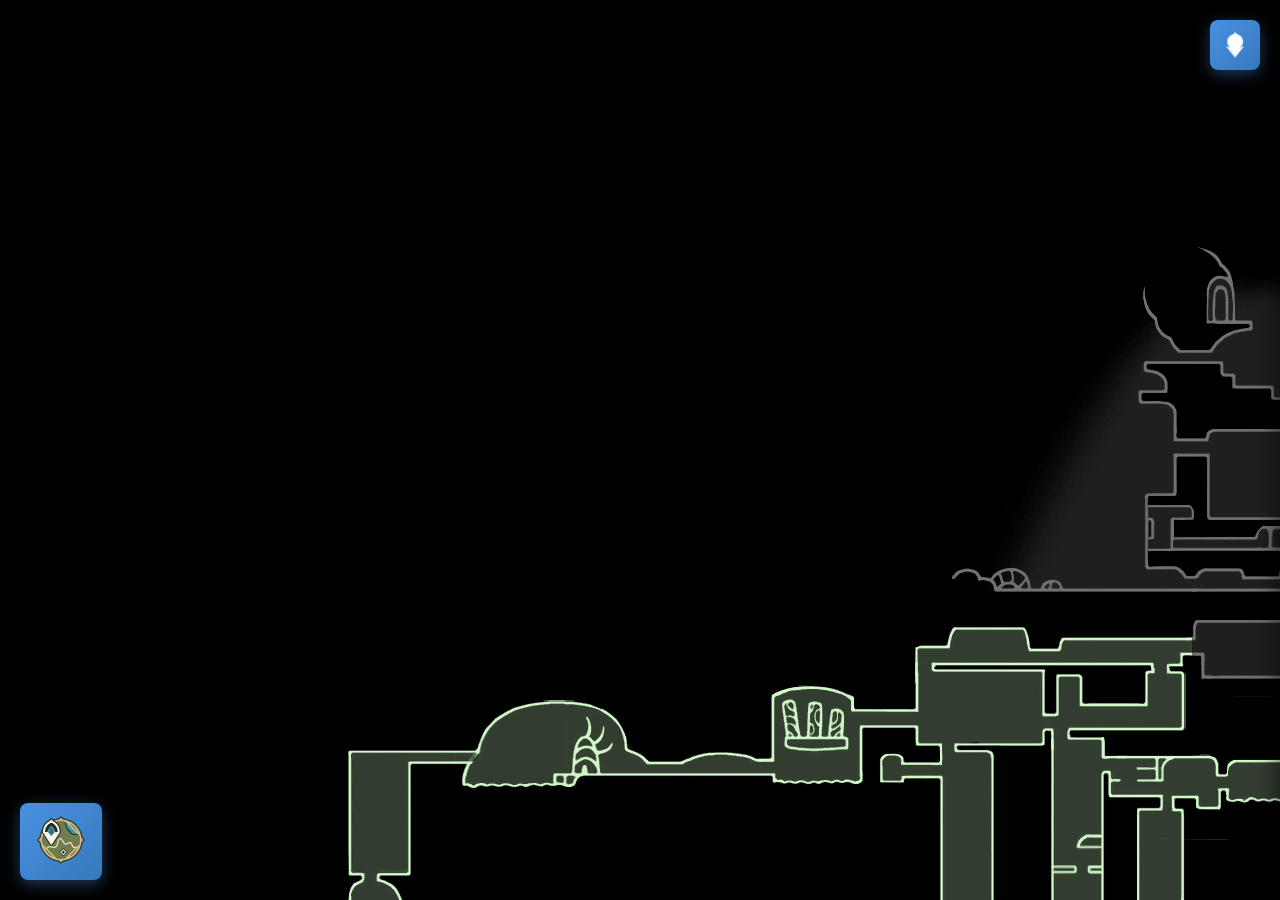
==== index.html @ 81a8343d "Add files via upload" ====
<!DOCTYPE html>
<html lang="pt-BR">
<head>
<meta charset="UTF-8">
<meta name="viewport" content="width=device-width, initial-scale=1.0">
<title>GameMaps Scan</title>
<link rel="stylesheet" href="css/style.css">
</head>

<body>

<!-- Menu Toggle Button -->
<button class="menu-toggle" onclick="toggleMenu()">
    <img src="img/icone-marcador.png" alt="Menu">
</button>

<!-- Side Panel Menu -->
<div class="side-panel hidden" id="sidePanel">
    <div class="panel-header">Mapa Interativo</div>
    
    <!-- Mapa 1: Hollow Knight -->
    <div id="map1-panel">
        <div class="category-section">
            <div class="category-title">Pontos de Interesse</div>
            <div class="items-grid">
                <div class="map-item" onclick="toggleLayer('bench_Layer', this)">
                    <div class="map-item-icon" style="background-image: url('img-pins/Bench.png');"></div>
                    <div class="map-item-name">Banco</div>
                </div>
                <div class="map-item" onclick="toggleLayer('transport_Layer', this)">
                    <div class="map-item-icon" style="background-image: url('img-pins/Map_Pin_Stag.webp');"></div>
                    <div class="map-item-name">Transporte</div>
                </div>
                <div class="map-item" onclick="toggleLayer('Springs_Layer', this)">
                    <div class="map-item-icon" style="background-image: url('img-pins/Map_Pin_Springs.webp');"></div>
                    <div class="map-item-name">Springs</div>
                </div>
                <div class="map-item" onclick="toggleLayer('shop_Layer', this)">
                    <div class="map-item-icon" style="background-image: url('img-pins/Token_Marker.webp');"></div>
                    <div class="map-item-name">Loja</div>
                </div>
            </div>
        </div>

        <div class="category-section">
            <div class="category-title">Recursos</div>
            <div class="items-grid">
                <div class="map-item" onclick="toggleLayer('soul_Layer', this)">
                    <div class="map-item-icon" style="background-image: url('img-pins/Vessel_Fragment.webp');"></div>
                    <div class="map-item-name">Alma</div>
                </div>
                <div class="map-item" onclick="toggleLayer('mask_Layer', this)">
                    <div class="map-item-icon" style="background-image: url('img-pins/Health_Piece.webp');"></div>
                    <div class="map-item-name">Máscara</div>
                </div>
                <div class="map-item" onclick="toggleLayer('palore_Layer', this)">
                    <div class="map-item-icon" style="background-image: url('img-pins/Pale_Ore.webp');"></div>
                    <div class="map-item-name">Minério Pálido</div>
                </div>
                <div class="map-item" onclick="toggleLayer('vital_Layer', this)">
                    <div class="map-item-icon" style="background-image: url('img-pins/Map_Pin_Cocoon.webp');"></div>
                    <div class="map-item-name">Sangue Vital</div>
                </div>
            </div>
        </div>

        <div class="category-section">
            <div class="category-title">Combate & Habilidades</div>
            <div class="items-grid">
                <div class="map-item" onclick="toggleLayer('Boss_Layer', this)">
                    <div class="map-item-icon" style="background-image: url('img-pins/Grimm_Troupe.webp');"></div>
                    <div class="map-item-name">Chefes</div>
                </div>
                <div class="map-item" onclick="toggleLayer('charm_Layer', this)">
                    <div class="map-item-icon" style="background-image: url('Amuletos/Alma do Rei.webp');"></div>
                    <div class="map-item-name">Amuletos</div>
                </div>
                <div class="map-item" onclick="toggleLayer('ability_Layer', this)">
                    <div class="map-item-icon" style="background-image: url('img/Habilidades/Monarch_Wings_Icon.webp');"></div>
                    <div class="map-item-name">Habilidades</div>
                </div>
                <div class="map-item" onclick="toggleLayer('nail_art_Layer', this)">
                    <div class="map-item-icon" style="background-image: url('img-pins/Cyclone_Slash.webp');"></div>
                    <div class="map-item-name">Artes do Ferrão</div>
                </div>
            </div>
        </div>

        <div class="category-section">
            <div class="category-title">Itens</div>
            <div class="items-grid">
                <div class="map-item" onclick="toggleLayer('key_Layer', this)">
                    <div class="map-item-icon" style="background-image: url('img-pins/Elegant_Key.webp');"></div>
                    <div class="map-item-name">Chaves</div>
                </div>
                <div class="map-item" onclick="toggleLayer('relic_Layer', this)">
                    <div class="map-item-icon" style="background-image: url('img-pins/Arcane_Egg.webp');"></div>
                    <div class="map-item-name">Relíquias</div>
                </div>
                <div class="map-item" onclick="toggleLayer('grub_Layer', this)">
                    <div class="map-item-icon" style="background-image: url('img-pins/Map_Pin_Grub.webp');"></div>
                    <div class="map-item-name">Grubs</div>
                </div>
            </div>
        </div>
    </div>

    <!-- Mapa 2: Silksong -->
    <div id="map2-panel" style="display: none;">
        <div class="category-section">
            <div class="category-title">Ferramentas</div>
            <div class="items-grid">
                <div class="map-item" onclick="toggleLayer('ss_red_tool_Layer', this)">
                    <div class="map-item-icon" style="background-image: url('img-pins/Pins-Silksong/red-tools.png');"></div>
                    <div class="map-item-name">Red Tools</div>
                </div>
                <div class="map-item" onclick="toggleLayer('ss_blue_tool_Layer', this)">
                    <div class="map-item-icon" style="background-image: url('img-pins/Pins-Silksong/blue-tools.png');"></div>
                    <div class="map-item-name">Blue Tools</div>
                </div>
                <div class="map-item" onclick="toggleLayer('ss_yellow_tool_Layer', this)">
                    <div class="map-item-icon" style="background-image: url('img-pins/Pins-Silksong/yellow-tools.png');"></div>
                    <div class="map-item-name">Yellow Tools</div>
                </div>
            </div>
        </div>

        <div class="category-section">
            <div class="category-title">Habilidades & Brasões</div>
            <div class="items-grid">
                <div class="map-item" onclick="toggleLayer('ss_ability_Layer', this)">
                    <div class="map-item-icon" style="background-image: url('img-pins/Pins-Silksong/skills.png');"></div>
                    <div class="map-item-name">Abilities</div>
                </div>
                <div class="map-item" onclick="toggleLayer('ss_crest_Layer', this)">
                    <div class="map-item-icon" style="background-image: url('img-pins/Pins-Silksong/crests.png');"></div>
                    <div class="map-item-name">Crest</div>
                </div>
            </div>
        </div>

        <div class="category-section">
            <div class="category-title">Navegação & Memórias</div>
            <div class="items-grid">
                <div class="map-item" onclick="toggleLayer('ss_bell_way_Layer', this)">
                    <div class="map-item-icon" style="background-image: url('img-pins/Pins-Silksong/via-bell.png');"></div>
                    <div class="map-item-name">Bell Ways</div>
                </div>
                <div class="map-item" onclick="toggleLayer('ss_memory_locket_Layer', this)">
                    <div class="map-item-icon" style="background-image: url('img/Silksong/Vida Seda/Memory_Locket.png');"></div>
                    <div class="map-item-name">Memory Locket</div>
                </div>
            </div>
        </div>

        <div class="category-section">
            <div class="category-title">Recursos & Vida</div>
            <div class="items-grid">
                <div class="map-item" onclick="toggleLayer('ss_spool_fragment_Layer', this)">
                    <div class="map-item-icon" style="background-image: url('img/Silksong/Vida Seda/Spool_Fragment.png');"></div>
                    <div class="map-item-name">Spool Fragment</div>
                </div>
                <div class="map-item" onclick="toggleLayer('ss_lost_flea_Layer', this)">
                    <div class="map-item-icon" style="background-image: url('img/Silksong/Vida Seda/Map_Pin_Flea.png');"></div>
                    <div class="map-item-name">Lost Flea</div>
                </div>
            </div>
        </div>

        <div class="category-section">
            <div class="category-title">Itens Especiais</div>
            <div class="items-grid">
                </div>
                <div class="map-item" onclick="toggleLayer('ss_craftmetal_Layer', this)">
                    <div class="map-item-icon" style="background-image: url('img-pins/ss-craft-icon.png');"></div>
                    <div class="map-item-name">Craftmetal</div>
                </div>
            </div>
        </div>

        <div class="category-section">
            <div class="category-title">Pontos de Interesse</div>
            <div class="items-grid">
                <div class="map-item" onclick="toggleLayer('ss_shop_Layer', this)">
                    <div class="map-item-icon" style="background-image: url('img-pins/ss-shop-icon.png');"></div>
                    <div class="map-item-name">Lojas</div>
                </div>
                <div class="map-item" onclick="toggleLayer('ss_boss_Layer', this)">
                    <div class="map-item-icon" style="background-image: url('img-pins/Grimm_Troupe.webp');"></div>
                    <div class="map-item-name">Boss</div>
                </div>
                <div class="map-item" onclick="toggleLayer('ss_bench_Layer', this)">
                    <div class="map-item-icon" style="background-image: url('img-pins/Bench.png');"></div>
                    <div class="map-item-name">Bancos</div>
                </div>
            </div>
        </div>
    </div>
</div>

<!-- Viewport -->
<div id="viewport">
    <div id="mapContainer">

        <!-- Mapa base -->
        <img class="layer" id="baseMap" src="img/mapa.png">

        <!-- Camadas do Mapa 1 (Hollow Knight) -->
        <div class="markers-layer map1-layer" id="bench_Layer" style="display: none;"></div>
        <div class="markers-layer map1-layer" id="transport_Layer" style="display: none;"></div>
        <div class="markers-layer map1-layer" id="Springs_Layer" style="display: none;"></div>
        <div class="markers-layer map1-layer" id="shop_Layer" style="display: none;"></div>
        <div class="markers-layer map1-layer" id="soul_Layer" style="display: none;"></div>
        <div class="markers-layer map1-layer" id="mask_Layer" style="display: none;"></div>
        <div class="markers-layer map1-layer" id="Boss_Layer" style="display: none;"></div>
        <div class="markers-layer map1-layer" id="Warriors_Grave_Layer" style="display: none;"></div>
        <div class="markers-layer map1-layer" id="palore_Layer" style="display: none;"></div>
        <div class="markers-layer map1-layer" id="vital_Layer" style="display: none;"></div>
        <div class="markers-layer map1-layer" id="charm_Layer" style="display: none;"></div>
        <div class="markers-layer map1-layer" id="ability_Layer" style="display: none;"></div>
        <div class="markers-layer map1-layer" id="nail_art_Layer" style="display: none;"></div>
        <div class="markers-layer map1-layer" id="key_Layer" style="display: none;"></div>
        <div class="markers-layer map1-layer" id="relic_Layer" style="display: none;"></div>
        <div class="markers-layer map1-layer" id="grub_Layer" style="display: none;"></div>

        <!-- Camadas do Mapa 2 (Silksong) -->
        <div class="markers-layer map2-layer" id="ss_red_tool_Layer" style="display: none;"></div>
        <div class="markers-layer map2-layer" id="ss_blue_tool_Layer" style="display: none;"></div>
        <div class="markers-layer map2-layer" id="ss_yellow_tool_Layer" style="display: none;"></div>
        <div class="markers-layer map2-layer" id="ss_ability_Layer" style="display: none;"></div>
        <div class="markers-layer map2-layer" id="ss_crest_Layer" style="display: none;"></div>
        <div class="markers-layer map2-layer" id="ss_bell_way_Layer" style="display: none;"></div>
        <div class="markers-layer map2-layer" id="ss_memory_locket_Layer" style="display: none;"></div>
        <div class="markers-layer map2-layer" id="ss_lost_flea_Layer" style="display: none;"></div>
        <div class="markers-layer map2-layer" id="ss_shard_bundle_Layer" style="display: none;"></div>
        <div class="markers-layer map2-layer" id="ss_wish_Layer" style="display: none;"></div>
        <div class="markers-layer map2-layer" id="ss_craftmetal_Layer" style="display: none;"></div>
        <div class="markers-layer map2-layer" id="ss_shop_Layer" style="display: none;"></div>
        <div class="markers-layer map2-layer" id="ss_boss_Layer" style="display: none;"></div>
        <div class="markers-layer map2-layer" id="ss_bench_Layer" style="display: none;"></div>
    </div>
</div>

<!-- Botão inferior esquerdo -->
<div class="ui-bottom-left">
    <button class="btn" id="btnChangeMap">
        <img src="img/map-icon.png">
    </button>
</div>

<script src="java/map.js"></script>
</body>
</html>
---- css/style.css ----
body {
    margin: 0;
    overflow: hidden;
    background: #000;
    font-family: Arial, sans-serif;}

/* Side Panel Menu */
.side-panel {
    position: fixed;
    top: 0;
    right: 0;
    width: 320px;
    height: 100vh;
    background: linear-gradient(180deg, #2a3847 0%, #1a2530 100%);
    box-shadow: -4px 0 20px rgba(0, 0, 0, 0.5);
    z-index: 1000;
    overflow-y: auto;
    transition: transform 0.3s ease;
    padding: 20px 15px;}

.side-panel.hidden {
    transform: translateX(100%);}

.side-panel::-webkit-scrollbar {
    width: 8px;}

.side-panel::-webkit-scrollbar-track {
    background: rgba(0, 0, 0, 0.2);}

.side-panel::-webkit-scrollbar-thumb {
    background: rgba(255, 255, 255, 0.3);
    border-radius: 4px;}

.panel-header {
    color: #fff;
    font-size: 18px;
    font-weight: bold;
    margin-bottom: 20px;
    padding-bottom: 15px;
    border-bottom: 2px solid rgba(255, 255, 255, 0.1);}

.category-section {
    margin-bottom: 25px;}

.category-title {
    color: #a0aec0;
    font-size: 13px;
    text-transform: uppercase;
    letter-spacing: 1px;
    margin-bottom: 12px;
    display: flex;
    align-items: center;
    gap: 8px;}

.category-title::before {
    content: '';
    width: 4px;
    height: 14px;
    background: #4a90e2;
    border-radius: 2px;}

.items-grid {
    display: grid;
    grid-template-columns: repeat(4, 1fr);
    gap: 10px;}

.map-item {
    background: rgba(255, 255, 255, 0.08);
    border: 2px solid rgba(255, 255, 255, 0.15);
    border-radius: 8px;
    padding: 8px;
    cursor: pointer;
    transition: all 0.2s ease;
    text-align: center;
    position: relative;}

.map-item:hover {
    background: rgba(255, 255, 255, 0.15);
    border-color: #4a90e2;
    transform: translateY(-2px);}

.map-item.active {
    background: rgba(74, 144, 226, 0.3);
    border-color: #4a90e2;
    box-shadow: 0 0 10px rgba(74, 144, 226, 0.5);}

.map-item-icon {
    width: 40px;
    height: 40px;
    margin: 0 auto 5px;
    background-size: contain;
    background-position: center;
    background-repeat: no-repeat;}

.map-item-name {
    font-size: 11px;
    color: #e0e6ed;
    line-height: 1.2;
    overflow: hidden;
    text-overflow: ellipsis;
    display: -webkit-box;
    -webkit-line-clamp: 2;
    -webkit-box-orient: vertical;}

/* Toggle Button */
.menu-toggle {
    position: fixed;
    top: 20px;
    right: 20px;
    width: 50px;
    height: 50px;
    background: linear-gradient(135deg, #4a90e2 0%, #357abd 100%);
    border: none;
    border-radius: 8px;
    cursor: pointer;
    z-index: 1001;
    box-shadow: 0 4px 15px rgba(74, 144, 226, 0.4);
    display: flex;
    align-items: center;
    justify-content: center;
    transition: all 0.3s ease;}

.menu-toggle:hover {
    transform: scale(1.05);
    box-shadow: 0 6px 20px rgba(74, 144, 226, 0.6);}

.menu-toggle img {
    width: 28px;
    height: 28px;
    filter: brightness(0) invert(1);}

/* Map Change Button */
.ui-bottom-left {
    position: fixed;
    bottom: 20px;
    left: 20px;
    z-index: 1000;}

.btn {
    background: linear-gradient(135deg, #4a90e2 0%, #357abd 100%);
    color: #fff;
    border: none;
    padding: 12px 16px;
    border-radius: 8px;
    cursor: pointer;
    box-shadow: 0 4px 15px rgba(74, 144, 226, 0.4);
    transition: all 0.3s ease;}

.btn:hover {
    transform: scale(1.05);
    box-shadow: 0 6px 20px rgba(74, 144, 226, 0.6);}

.btn img {
    width: 50px;
    height: 50px;}
    
/* Viewport */
#viewport {
    width: 100vw;
    height: 100vh;
    overflow: hidden;
    cursor: grab;
    position: relative;}


/* Mapa */
#mapContainer {
    position: absolute;
    top: 0;
    left: 0;
    transform-origin: top left;}

.layer {
    position: absolute;
    top: 0;
    left: 0;
    user-select: none;
    pointer-events: none;}

/* Camadas de marcadores */
.markers-layer {
    position: absolute;
    top: 0;
    left: 0;}

/* Marcadores */
.marker {
    width: 28px;
    height: 28px;
    position: absolute;
    transform: translate(-50%, -50%);
    cursor: pointer;
    pointer-events: auto;}

.marker.bench {
    background: url("img-pins/Bench.png") no-repeat center;
    background-size: contain;}

.marker.transport {
    background: url("img-pins/Map_Pin_Stag.webp") no-repeat center;
    background-size: contain;}

.marker.Springs {
    background: url("img-pins/Map_Pin_Springs.webp") no-repeat center;
    background-size: contain;}

.marker.shop {
    background: url("img-pins/Token_Marker.webp") no-repeat center;
    background-size: contain;}

.marker.Boss {
    background: url("img-pins/Grimm_Troupe.webp") no-repeat center;
    background-size: contain;}

.marker.Warriors_Grave {
    background: url("img-pins/Map_Pin_Warriors_Grave.webp") no-repeat center;
    background-size: contain;}
    
.marker.palore {
    background: url("img-pins/Pale_Ore.webp") no-repeat center;
    background-size: contain;}

.marker.Mask {
    background: url("img-pins/Health_Piece.webp") no-repeat center;
    background-size: contain;}

.marker.soul {
    background: url("img-pins/Vessel_Fragment.webp") no-repeat center;
    background-size: contain;}

.marker.Blodlife {
    background: url("img-pins/Map_Pin_Cocoon.webp") no-repeat center;
    background-size: contain;}

.marker.charm {
    background: url("Amuletos/Alma do Rei.webp") no-repeat center;
    background-size: contain;}

.marker.ability {
    background: url("img/Habilidades/Monarch_Wings_Icon.webp") no-repeat center;
    background-size: contain;}

.marker.nail_art {
    background: url("img-pins/nail-art-icon.png") no-repeat center;
    background-size: contain;}

.marker.key {
    background: url("img-pins/key-icon.png") no-repeat center;
    background-size: contain;}

.marker.relic {
    background: url("img-pins/relic-icon.png") no-repeat center;
    background-size: contain;}

.marker.grub {
    background: url("img-pins/grub-icon.png") no-repeat center;
    background-size: contain;}

/* Marcadores Silksong */
.marker.ss_ability {
    background: url("img-pins/Pins-Silksong/skills.png") no-repeat center;
    background-size: contain;}

.marker.ss_tool {
    background: url("img-pins/Pins-Silksong/red-tools.png") no-repeat center;
    background-size: contain;}

.marker.ss_crest {
    background: url("img-pins/Pins-Silksong/crests.png") no-repeat center;
    background-size: contain;}

.marker.ss_bell {
    background: url("img-pins/Pins-Silksong/via-bell.png") no-repeat center;
    background-size: contain;}

.marker.ss_memory {
    background: url("img-pins/ss-memory-icon.png") no-repeat center;
    background-size: contain;}

.marker.ss_spool {
    background: url("img-pins/ss-spool-icon.png") no-repeat center;
    background-size: contain;}

.marker.ss_flea {
    background: url("img-pins/ss-flea-icon.png") no-repeat center;
    background-size: contain;}

.marker.ss_shard {
    background: url("img-pins/ss-shard-icon.png") no-repeat center;
    background-size: contain;}

.marker.ss_wish {
    background: url("img-pins/ss-wish-icon.png") no-repeat center;
    background-size: contain;}

.marker.ss_craft {
    background: url("img-pins/ss-craft-icon.png") no-repeat center;
    background-size: contain;}

.marker.ss_rosary {
    background: url("img-pins/ss-rosary-icon.png") no-repeat center;
    background-size: contain;}

.marker.ss_string {
    background: url("img-pins/ss-string-icon.png") no-repeat center;
    background-size: contain;}

.marker.ss_shell {
    background: url("img-pins/ss-shell-icon.png") no-repeat center;
    background-size: contain;}

.marker.ss_shop {
    background: url("img-pins/ss-shop-icon.png") no-repeat center;
    background-size: contain;}

.marker.ss_boss {
    background: url("img-pins/ss-boss-icon.png") no-repeat center;
    background-size: contain;}

.marker.ss_key {
    background: url("img-pins/ss-key-icon.png") no-repeat center;
    background-size: contain;}
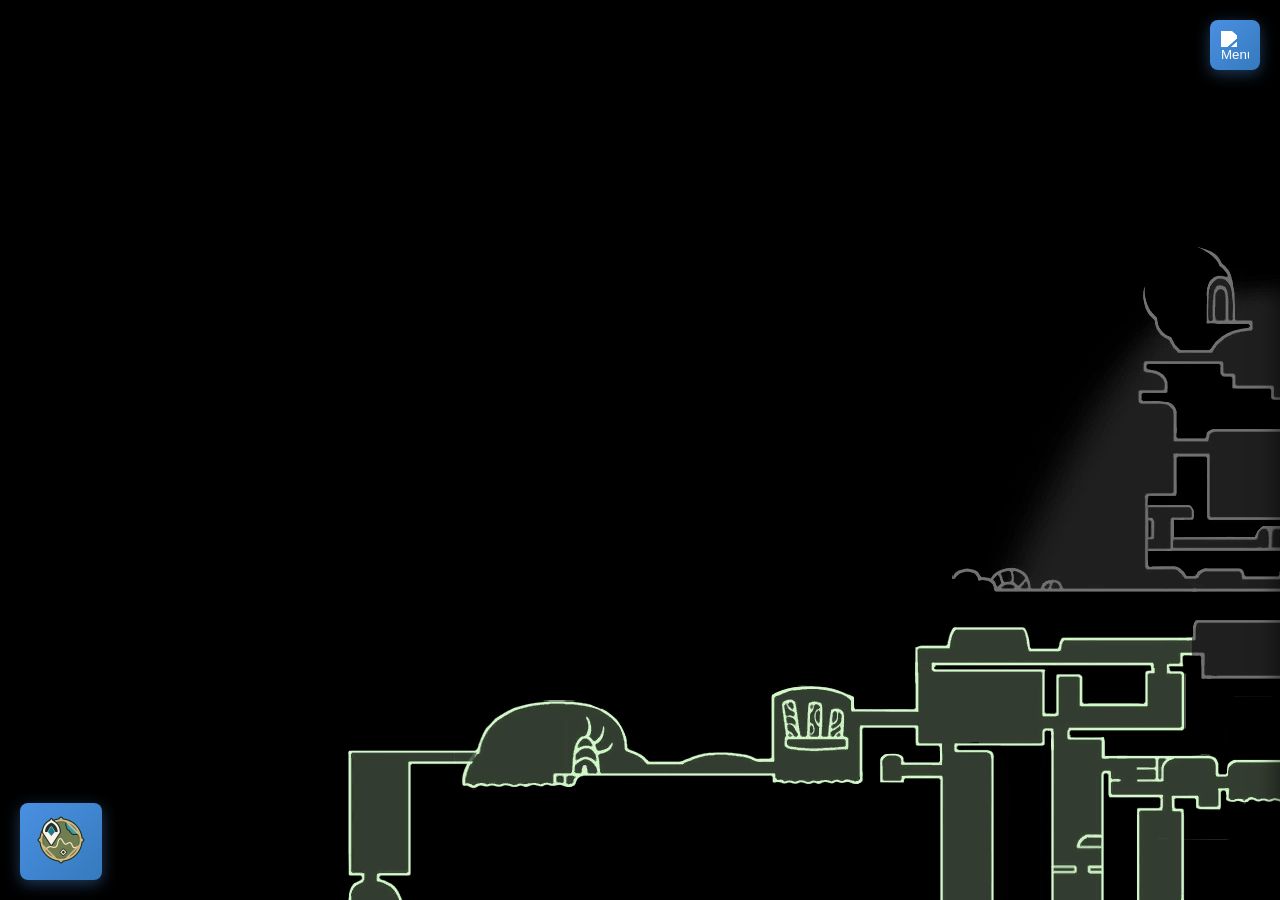
==== commit 24ca9e34: "Update index.html" ====
--- a/index.html
+++ b/index.html
@@ -11,7 +11,7 @@
 
 <!-- Menu Toggle Button -->
 <button class="menu-toggle" onclick="toggleMenu()">
-    <img src="img/icone-marcador.png" alt="Menu">
+    <img src="img/menu-icon.png" alt="Menu">
 </button>
 
 <!-- Side Panel Menu -->
@@ -80,7 +80,7 @@
                     <div class="map-item-name">Habilidades</div>
                 </div>
                 <div class="map-item" onclick="toggleLayer('nail_art_Layer', this)">
-                    <div class="map-item-icon" style="background-image: url('img-pins/Cyclone_Slash.webp');"></div>
+                    <div class="map-item-icon" style="background-image: url('img-pins/nail-art-icon.png');"></div>
                     <div class="map-item-name">Artes do Ferrão</div>
                 </div>
             </div>
@@ -90,15 +90,15 @@
             <div class="category-title">Itens</div>
             <div class="items-grid">
                 <div class="map-item" onclick="toggleLayer('key_Layer', this)">
-                    <div class="map-item-icon" style="background-image: url('img-pins/Elegant_Key.webp');"></div>
+                    <div class="map-item-icon" style="background-image: url('img-pins/key-icon.png');"></div>
                     <div class="map-item-name">Chaves</div>
                 </div>
                 <div class="map-item" onclick="toggleLayer('relic_Layer', this)">
-                    <div class="map-item-icon" style="background-image: url('img-pins/Arcane_Egg.webp');"></div>
+                    <div class="map-item-icon" style="background-image: url('img-pins/relic-icon.png');"></div>
                     <div class="map-item-name">Relíquias</div>
                 </div>
                 <div class="map-item" onclick="toggleLayer('grub_Layer', this)">
-                    <div class="map-item-icon" style="background-image: url('img-pins/Map_Pin_Grub.webp');"></div>
+                    <div class="map-item-icon" style="background-image: url('img-pins/grub-icon.png');"></div>
                     <div class="map-item-name">Grubs</div>
                 </div>
             </div>
@@ -147,7 +147,7 @@
                     <div class="map-item-name">Bell Ways</div>
                 </div>
                 <div class="map-item" onclick="toggleLayer('ss_memory_locket_Layer', this)">
-                    <div class="map-item-icon" style="background-image: url('img/Silksong/Vida Seda/Memory_Locket.png');"></div>
+                    <div class="map-item-icon" style="background-image: url('img-pins/ss-memory-icon.png');"></div>
                     <div class="map-item-name">Memory Locket</div>
                 </div>
             </div>
@@ -157,19 +157,26 @@
             <div class="category-title">Recursos & Vida</div>
             <div class="items-grid">
                 <div class="map-item" onclick="toggleLayer('ss_spool_fragment_Layer', this)">
-                    <div class="map-item-icon" style="background-image: url('img/Silksong/Vida Seda/Spool_Fragment.png');"></div>
+                    <div class="map-item-icon" style="background-image: url('img-pins/ss-spool-icon.png');"></div>
                     <div class="map-item-name">Spool Fragment</div>
                 </div>
                 <div class="map-item" onclick="toggleLayer('ss_lost_flea_Layer', this)">
-                    <div class="map-item-icon" style="background-image: url('img/Silksong/Vida Seda/Map_Pin_Flea.png');"></div>
+                    <div class="map-item-icon" style="background-image: url('img-pins/ss-flea-icon.png');"></div>
                     <div class="map-item-name">Lost Flea</div>
                 </div>
+                <div class="map-item" onclick="toggleLayer('ss_shard_bundle_Layer', this)">
+                    <div class="map-item-icon" style="background-image: url('img-pins/ss-shard-icon.png');"></div>
+                    <div class="map-item-name">Shard Bundle</div>
+                </div>
             </div>
         </div>
 
         <div class="category-section">
             <div class="category-title">Itens Especiais</div>
             <div class="items-grid">
+                <div class="map-item" onclick="toggleLayer('ss_wish_Layer', this)">
+                    <div class="map-item-icon" style="background-image: url('img-pins/ss-wish-icon.png');"></div>
+                    <div class="map-item-name">Wish</div>
                 </div>
                 <div class="map-item" onclick="toggleLayer('ss_craftmetal_Layer', this)">
                     <div class="map-item-icon" style="background-image: url('img-pins/ss-craft-icon.png');"></div>
@@ -179,6 +186,24 @@
         </div>
 
         <div class="category-section">
+            <div class="category-title">Rosário & Conchas</div>
+            <div class="items-grid">
+                <div class="map-item" onclick="toggleLayer('ss_rosary_necklace_Layer', this)">
+                    <div class="map-item-icon" style="background-image: url('img-pins/ss-rosary-icon.png');"></div>
+                    <div class="map-item-name">Rosary Necklace</div>
+                </div>
+                <div class="map-item" onclick="toggleLayer('ss_rosary_string_Layer', this)">
+                    <div class="map-item-icon" style="background-image: url('img-pins/ss-string-icon.png');"></div>
+                    <div class="map-item-name">Rosary String</div>
+                </div>
+                <div class="map-item" onclick="toggleLayer('ss_shell_shards_Layer', this)">
+                    <div class="map-item-icon" style="background-image: url('img-pins/ss-shell-icon.png');"></div>
+                    <div class="map-item-name">Shell Shards</div>
+                </div>
+            </div>
+        </div>
+
+        <div class="category-section">
             <div class="category-title">Pontos de Interesse</div>
             <div class="items-grid">
                 <div class="map-item" onclick="toggleLayer('ss_shop_Layer', this)">
@@ -186,7 +211,7 @@
                     <div class="map-item-name">Lojas</div>
                 </div>
                 <div class="map-item" onclick="toggleLayer('ss_boss_Layer', this)">
-                    <div class="map-item-icon" style="background-image: url('img-pins/Grimm_Troupe.webp');"></div>
+                    <div class="map-item-icon" style="background-image: url('img-pins/ss-boss-icon.png');"></div>
                     <div class="map-item-name">Boss</div>
                 </div>
                 <div class="map-item" onclick="toggleLayer('ss_bench_Layer', this)">
@@ -231,10 +256,14 @@
         <div class="markers-layer map2-layer" id="ss_crest_Layer" style="display: none;"></div>
         <div class="markers-layer map2-layer" id="ss_bell_way_Layer" style="display: none;"></div>
         <div class="markers-layer map2-layer" id="ss_memory_locket_Layer" style="display: none;"></div>
+        <div class="markers-layer map2-layer" id="ss_spool_fragment_Layer" style="display: none;"></div>
         <div class="markers-layer map2-layer" id="ss_lost_flea_Layer" style="display: none;"></div>
         <div class="markers-layer map2-layer" id="ss_shard_bundle_Layer" style="display: none;"></div>
         <div class="markers-layer map2-layer" id="ss_wish_Layer" style="display: none;"></div>
         <div class="markers-layer map2-layer" id="ss_craftmetal_Layer" style="display: none;"></div>
+        <div class="markers-layer map2-layer" id="ss_rosary_necklace_Layer" style="display: none;"></div>
+        <div class="markers-layer map2-layer" id="ss_rosary_string_Layer" style="display: none;"></div>
+        <div class="markers-layer map2-layer" id="ss_shell_shards_Layer" style="display: none;"></div>
         <div class="markers-layer map2-layer" id="ss_shop_Layer" style="display: none;"></div>
         <div class="markers-layer map2-layer" id="ss_boss_Layer" style="display: none;"></div>
         <div class="markers-layer map2-layer" id="ss_bench_Layer" style="display: none;"></div>
@@ -250,4 +279,4 @@
 
 <script src="java/map.js"></script>
 </body>
-</html>+</html>
--- a/css/style.css
+++ b/css/style.css
@@ -192,9 +192,9 @@
     cursor: pointer;
     pointer-events: auto;}
 
-.marker.bench {
-    background: url("img-pins/Bench.png") no-repeat center;
-    background-size: contain;}
+.marker.transport {
+    background: url("../img-pins/Map_Pin_Stag.webp") no-repeat center;
+}
 
 .marker.transport {
     background: url("img-pins/Map_Pin_Stag.webp") no-repeat center;
@@ -319,4 +319,4 @@
 
 .marker.ss_key {
     background: url("img-pins/ss-key-icon.png") no-repeat center;
-    background-size: contain;}+    background-size: contain;}
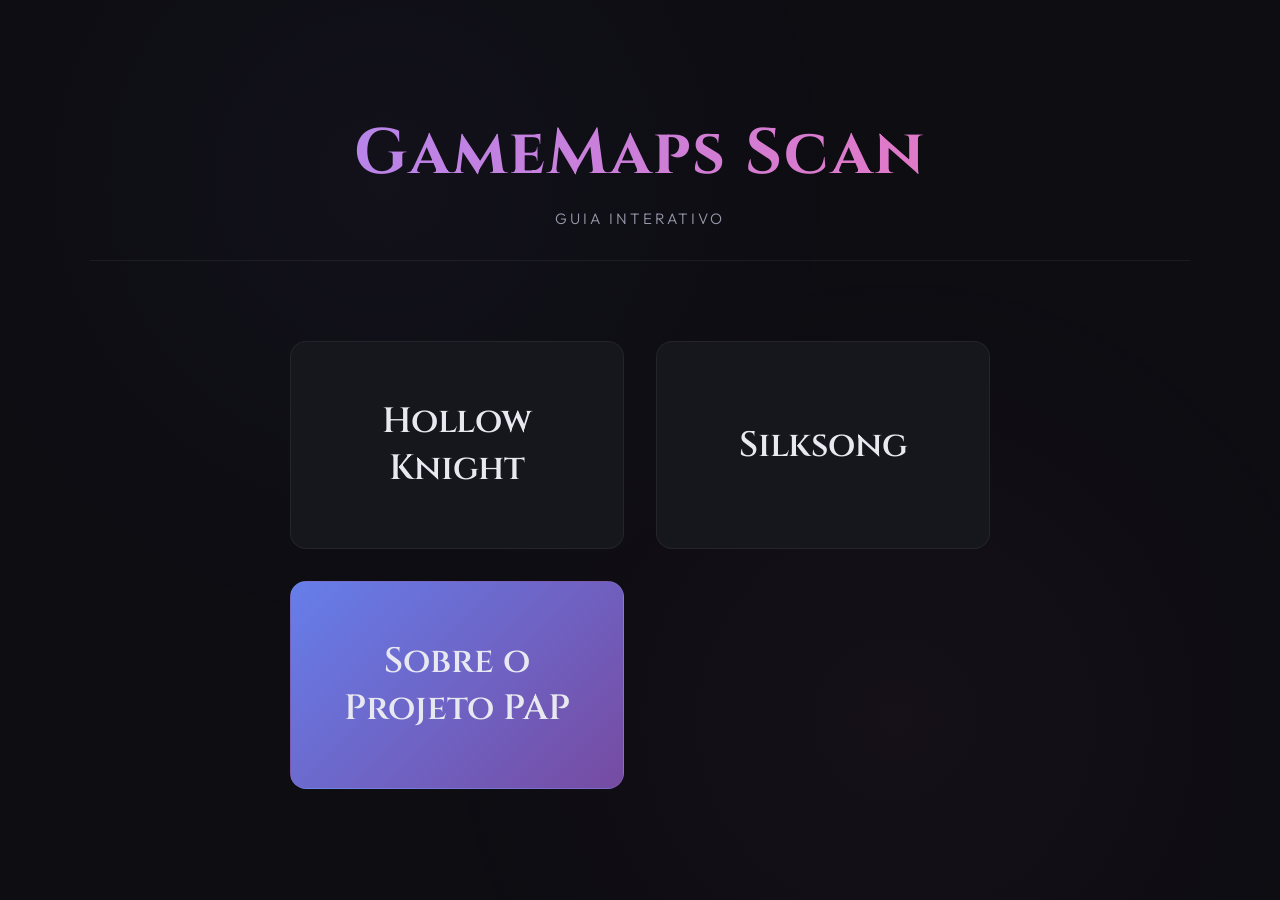
==== commit 2763f61b: "Rename Gamemaps-Scan.html to index.html" ====
--- a/index.html
+++ b/index.html
@@ -1,282 +1,1410 @@
 <!DOCTYPE html>
-<html lang="pt-BR">
+<html lang="pt">
 <head>
-<meta charset="UTF-8">
-<meta name="viewport" content="width=device-width, initial-scale=1.0">
-<title>GameMaps Scan</title>
-<link rel="stylesheet" href="css/style.css">
+    <meta charset="UTF-8">
+    <meta name="viewport" content="width=device-width, initial-scale=1.0">
+    <title>Hollow Knight - Guia Interativo</title>
+    <link href="https://fonts.googleapis.com/css2?family=Cinzel:wght@400;600;700&family=Outfit:wght@300;400;500;600&display=swap" rel="stylesheet">
+    <style>
+        :root {
+            --bg-dark: #0d0d12;
+            --bg-card: #16161d;
+            --bg-hover: #1e1e28;
+            --text-main: #e8e8f0;
+            --text-dim: #9999aa;
+            --accent-hk: #a78bfa;
+            --accent-ss: #f472b6;
+            --border: rgba(255, 255, 255, 0.06);
+            --glow-hk: rgba(167, 139, 250, 0.2);
+            --glow-ss: rgba(244, 114, 182, 0.2);
+        }
+
+        * {
+            margin: 0;
+            padding: 0;
+            box-sizing: border-box;
+        }
+
+        body {
+            font-family: 'Outfit', sans-serif;
+            background: var(--bg-dark);
+            color: var(--text-main);
+            min-height: 100vh;
+            display: flex;
+            align-items: center;
+            justify-content: center;
+            position: relative;
+            overflow-x: hidden;
+        }
+
+        body::before {
+            content: '';
+            position: fixed;
+            inset: 0;
+            background: 
+                radial-gradient(circle at 30% 20%, rgba(167, 139, 250, 0.04), transparent 40%),
+                radial-gradient(circle at 70% 80%, rgba(244, 114, 182, 0.04), transparent 40%);
+            pointer-events: none;
+        }
+
+        .container {
+            width: 90%;
+            max-width: 1100px;
+            padding: 3rem 0;
+        }
+
+        /* Header */
+        header {
+            text-align: center;
+            margin-bottom: 5rem;
+            padding-bottom: 2rem;
+            border-bottom: 1px solid var(--border);
+        }
+
+        .title {
+            font-family: 'Cinzel', serif;
+            font-size: clamp(2.5rem, 5vw, 4rem);
+            font-weight: 700;
+            margin-bottom: 0.75rem;
+            background: linear-gradient(120deg, var(--accent-hk), var(--accent-ss));
+            -webkit-background-clip: text;
+            -webkit-text-fill-color: transparent;
+            background-clip: text;
+            letter-spacing: 0.03em;
+        }
+
+        .subtitle {
+            font-size: 0.95rem;
+            color: var(--text-dim);
+            text-transform: uppercase;
+            letter-spacing: 0.2em;
+            font-weight: 300;
+        }
+
+        /* Main Screen */
+        .main-screen {
+            display: block;
+        }
+
+        .main-screen.hidden {
+            display: none;
+        }
+
+        .game-selection {
+            display: grid;
+            grid-template-columns: repeat(auto-fit, minmax(300px, 1fr));
+            gap: 2rem;
+            max-width: 700px;
+            margin: 0 auto;
+        }
+
+        .game-btn {
+            background: var(--bg-card);
+            border: 1px solid var(--border);
+            border-radius: 16px;
+            padding: 3.5rem 2rem;
+            cursor: pointer;
+            transition: all 0.4s cubic-bezier(0.34, 1.56, 0.64, 1);
+            position: relative;
+            overflow: hidden;
+        }
+
+        .game-btn::before {
+            content: '';
+            position: absolute;
+            top: 0;
+            left: 0;
+            right: 0;
+            height: 2px;
+            background: var(--accent-hk);
+            transform: scaleX(0);
+            transition: transform 0.4s ease;
+        }
+
+        .game-btn.silksong::before {
+            background: var(--accent-ss);
+        }
+
+        .game-btn:hover {
+            transform: translateY(-8px);
+            border-color: var(--accent-hk);
+            box-shadow: 0 20px 60px var(--glow-hk);
+        }
+
+        .game-btn.silksong:hover {
+            border-color: var(--accent-ss);
+            box-shadow: 0 20px 60px var(--glow-ss);
+        }
+
+        .game-btn:hover::before {
+            transform: scaleX(1);
+        }
+
+        .game-btn h2 {
+            font-family: 'Cinzel', serif;
+            font-size: 2.2rem;
+            font-weight: 600;
+            color: var(--text-main);
+        }
+
+        /* Game Section */
+        .game-section {
+            display: none;
+            animation: fadeIn 0.5s ease;
+        }
+
+        .game-section.active {
+            display: block;
+        }
+
+        @keyframes fadeIn {
+            from {
+                opacity: 0;
+                transform: translateY(30px);
+            }
+            to {
+                opacity: 1;
+                transform: translateY(0);
+            }
+        }
+
+        .back-btn {
+            background: transparent;
+            border: 1px solid var(--border);
+            color: var(--text-dim);
+            padding: 0.85rem 1.75rem;
+            border-radius: 10px;
+            cursor: pointer;
+            font-size: 0.9rem;
+            font-weight: 500;
+            transition: all 0.3s ease;
+            margin-bottom: 3rem;
+            display: inline-flex;
+            align-items: center;
+            gap: 0.6rem;
+        }
+
+        .back-btn:hover {
+            background: var(--bg-hover);
+            border-color: var(--accent-hk);
+            color: var(--text-main);
+            transform: translateX(-4px);
+        }
+
+        .section-title {
+            text-align: center;
+            margin-bottom: 4rem;
+        }
+
+        .section-title h1 {
+            font-family: 'Cinzel', serif;
+            font-size: 3rem;
+            font-weight: 700;
+            margin-bottom: 1.25rem;
+        }
+
+        .section-title .line {
+            width: 70px;
+            height: 2px;
+            background: var(--accent-hk);
+            margin: 0 auto;
+        }
+
+        .section-title.silksong .line {
+            background: var(--accent-ss);
+        }
+
+        /* Category Buttons */
+        .category-grid {
+            display: grid;
+            grid-template-columns: repeat(auto-fill, minmax(260px, 1fr));
+            gap: 1.75rem;
+        }
+
+        .category-btn {
+            background: var(--bg-card);
+            border: 1px solid var(--border);
+            border-radius: 14px;
+            padding: 2.5rem 1.75rem;
+            cursor: pointer;
+            transition: all 0.35s cubic-bezier(0.34, 1.56, 0.64, 1);
+            text-align: center;
+        }
+
+        .category-btn:hover {
+            background: var(--bg-hover);
+            border-color: var(--accent-hk);
+            transform: translateY(-6px);
+            box-shadow: 0 12px 35px var(--glow-hk);
+        }
+
+        .category-btn.silksong:hover {
+            border-color: var(--accent-ss);
+            box-shadow: 0 12px 35px var(--glow-ss);
+        }
+
+        .category-icon {
+            font-size: 2.5rem;
+            margin-bottom: 1.25rem;
+            display: block;
+        }
+
+        .category-btn h3 {
+            font-size: 1.35rem;
+            font-weight: 600;
+            color: var(--text-main);
+        }
+
+        /* Responsive */
+        @media (max-width: 768px) {
+            .title {
+                font-size: 2.5rem;
+            }
+
+            .game-selection {
+                grid-template-columns: 1fr;
+            }
+
+            .category-grid {
+                grid-template-columns: 1fr;
+            }
+
+            .section-title h1 {
+                font-size: 2.25rem;
+            }
+        }
+
+        /* Content Area */
+        .content-area {
+            display: none;
+            background: var(--bg-card);
+            border: 1px solid var(--border);
+            border-radius: 16px;
+            padding: 3rem;
+            margin-top: 3rem;
+            animation: fadeIn 0.4s ease;
+        }
+
+        .content-area.active {
+            display: block;
+        }
+
+        .content-area h2 {
+            font-family: 'Cinzel', serif;
+            font-size: 2.25rem;
+            font-weight: 700;
+            margin-bottom: 2rem;
+            color: var(--text-main);
+        }
+
+        .content-area .content-text {
+            font-size: 1.05rem;
+            line-height: 1.85;
+            color: var(--text-dim);
+        }
+
+        .content-area .content-text p {
+            margin-bottom: 1.5rem;
+        }
+
+        .close-btn {
+            display: inline-block;
+            margin-top: 2rem;
+            padding: 0.75rem 1.5rem;
+            background: transparent;
+            border: 1px solid var(--border);
+            border-radius: 8px;
+            color: var(--text-dim);
+            cursor: pointer;
+            font-size: 0.9rem;
+            font-weight: 500;
+            transition: all 0.3s ease;
+        }
+
+        .close-btn:hover {
+            background: var(--bg-hover);
+            border-color: var(--accent-hk);
+            color: var(--text-main);
+        }
+
+        @media (max-width: 768px) {
+            .content-area {
+                padding: 2rem;
+            }
+
+            .content-area h2 {
+                font-size: 1.85rem;
+            }
+        }
+    
+        /* PAP - Mapa Interativo Embutido */
+        .pap-map-section {
+            margin-top: 3rem;
+        }
+        .pap-map-header {
+            display: flex;
+            justify-content: space-between;
+            align-items: flex-end;
+            flex-wrap: wrap;
+            gap: 1rem;
+            margin-bottom: 1.5rem;
+        }
+        .pap-map-header h3 {
+            font-family: 'Cinzel', serif;
+            font-size: 1.75rem;
+            color: var(--text-main);
+            margin-bottom: 0.4rem;
+        }
+        .pap-map-header p {
+            color: var(--text-dim);
+            font-size: 0.95rem;
+            max-width: 560px;
+        }
+        .pap-map-open {
+            display: inline-block;
+            padding: 0.7rem 1.25rem;
+            background: linear-gradient(135deg, #667eea 0%, #764ba2 100%);
+            color: #fff;
+            text-decoration: none;
+            border-radius: 8px;
+            font-size: 0.9rem;
+            font-weight: 500;
+            transition: transform 0.3s ease, box-shadow 0.3s ease;
+        }
+        .pap-map-open:hover {
+            transform: translateY(-2px);
+            box-shadow: 0 10px 30px rgba(118, 75, 162, 0.35);
+        }
+        .pap-map-frame-wrap {
+            border: 1px solid var(--border);
+            border-radius: 16px;
+            overflow: hidden;
+            background: var(--bg-card);
+            box-shadow: 0 20px 60px rgba(118, 75, 162, 0.18);
+        }
+        .pap-map-frame-wrap iframe {
+            display: block;
+            width: 100%;
+            height: 75vh;
+            min-height: 600px;
+            border: 0;
+        }
+        .pap-map-hint {
+            text-align: center;
+            color: var(--text-dim);
+            font-size: 0.82rem;
+            margin-top: 0.85rem;
+        }
+        @media (max-width: 768px) {
+            .pap-map-frame-wrap iframe { height: 60vh; min-height: 420px; }
+        }
+    </style>
+
+        <style>
+          .amuleto-categoria {
+            margin: 0.5rem 0;
+            border: 1px solid #555;
+            border-radius: 6px;
+            overflow: hidden;
+          }
+          .amuleto-categoria-btn {
+            width: 100%;
+            background: #2a2a3a;
+            color: #c8b8e8;
+            border: none;
+            padding: 0.75rem 1rem;
+            text-align: left;
+            font-size: 1rem;
+            font-weight: bold;
+            cursor: pointer;
+            display: flex;
+            justify-content: space-between;
+            align-items: center;
+            transition: background 0.2s;
+          }
+          .amuleto-categoria-btn:hover {
+            background: #3a3a5a;
+          }
+          .amuleto-categoria-btn.aberto {
+            background: #3a2a5a;
+            color: #e0d0ff;
+          }
+          .amuleto-categoria-btn .seta {
+            transition: transform 0.3s;
+          }
+          .amuleto-categoria-btn.aberto .seta {
+            transform: rotate(180deg);
+            display: inline-block;
+          }
+          .amuleto-categoria-conteudo {
+            display: none;
+            padding: 0.75rem 1rem;
+            background: #1a1a2a;
+          }
+          .amuleto-categoria-conteudo.aberto {
+            display: block;
+          }
+          .amuleto-item {
+            display: flex;
+            align-items: center;
+            gap: 1rem;
+            margin: 0.75rem 0;
+            padding: 0.5rem;
+            border-bottom: 1px solid #333;
+          }
+          .amuleto-item img {
+            width: 80px;
+            height: 80px;
+            flex-shrink: 0;
+          }
+          .amuleto-item p {
+            margin: 0;
+          }
+        </style>
 </head>
-
 <body>
-
-<!-- Menu Toggle Button -->
-<button class="menu-toggle" onclick="toggleMenu()">
-    <img src="img/menu-icon.png" alt="Menu">
-</button>
-
-<!-- Side Panel Menu -->
-<div class="side-panel hidden" id="sidePanel">
-    <div class="panel-header">Mapa Interativo</div>
-    
-    <!-- Mapa 1: Hollow Knight -->
-    <div id="map1-panel">
-        <div class="category-section">
-            <div class="category-title">Pontos de Interesse</div>
-            <div class="items-grid">
-                <div class="map-item" onclick="toggleLayer('bench_Layer', this)">
-                    <div class="map-item-icon" style="background-image: url('img-pins/Bench.png');"></div>
-                    <div class="map-item-name">Banco</div>
-                </div>
-                <div class="map-item" onclick="toggleLayer('transport_Layer', this)">
-                    <div class="map-item-icon" style="background-image: url('img-pins/Map_Pin_Stag.webp');"></div>
-                    <div class="map-item-name">Transporte</div>
-                </div>
-                <div class="map-item" onclick="toggleLayer('Springs_Layer', this)">
-                    <div class="map-item-icon" style="background-image: url('img-pins/Map_Pin_Springs.webp');"></div>
-                    <div class="map-item-name">Springs</div>
-                </div>
-                <div class="map-item" onclick="toggleLayer('shop_Layer', this)">
-                    <div class="map-item-icon" style="background-image: url('img-pins/Token_Marker.webp');"></div>
-                    <div class="map-item-name">Loja</div>
-                </div>
+    <div class="container">
+        <header>
+            <h1 class="title">GameMaps Scan</h1>
+            <p class="subtitle">Guia Interativo</p>
+        </header>
+
+        <!-- Main Selection Screen -->
+        <div id="main-screen" class="main-screen">
+            <div class="game-selection">
+                <button class="game-btn" onclick="showGame('hollow-knight')">
+                    <h2>Hollow Knight</h2>
+                </button>
+
+                <button class="game-btn silksong" onclick="showGame('silksong')">
+                    <h2>Silksong</h2>
+                </button>
+
+                <button class="game-btn" onclick="showGame('pap-project')" style="background: linear-gradient(135deg, #667eea 0%, #764ba2 100%);">
+                    <h2>Sobre o Projeto PAP</h2>
+                </button>
             </div>
         </div>
 
-        <div class="category-section">
-            <div class="category-title">Recursos</div>
-            <div class="items-grid">
-                <div class="map-item" onclick="toggleLayer('soul_Layer', this)">
-                    <div class="map-item-icon" style="background-image: url('img-pins/Vessel_Fragment.webp');"></div>
-                    <div class="map-item-name">Alma</div>
-                </div>
-                <div class="map-item" onclick="toggleLayer('mask_Layer', this)">
-                    <div class="map-item-icon" style="background-image: url('img-pins/Health_Piece.webp');"></div>
-                    <div class="map-item-name">Máscara</div>
-                </div>
-                <div class="map-item" onclick="toggleLayer('palore_Layer', this)">
-                    <div class="map-item-icon" style="background-image: url('img-pins/Pale_Ore.webp');"></div>
-                    <div class="map-item-name">Minério Pálido</div>
-                </div>
-                <div class="map-item" onclick="toggleLayer('vital_Layer', this)">
-                    <div class="map-item-icon" style="background-image: url('img-pins/Map_Pin_Cocoon.webp');"></div>
-                    <div class="map-item-name">Sangue Vital</div>
-                </div>
+        <!-- Hollow Knight Section -->
+        <div id="hollow-knight-section" class="game-section">
+            <button class="back-btn" onclick="showMain()">
+                <span>←</span> Voltar
+            </button>
+
+            <div class="section-title">
+                <h1>Hollow Knight</h1>
+                <div class="line"></div>
             </div>
+
+            <div class="category-grid">
+                <button class="category-btn" onclick="showContent('hk-sobre')">
+                    <span class="category-icon">
+                        <img src="img/hollow knight icon.png" style="width: 150px; height: 150px">
+                    </span>
+                    <h3>Sobre o Jogo</h3>
+                </button>
+
+                <button class="category-btn" onclick="showContent('hk-historia')">
+                    <span class="category-icon">📖</span>
+                    <h3>História</h3>
+                </button>
+
+                <button class="category-btn" onclick="showContent('hk-amuletos')">
+                    <span class="category-icon">
+                        <img src="img-pins/Notch.webp" Style="width: 150px; height: 150px">
+                    </span>
+                    <h3>Amuletos</h3>
+                </button>
+
+                <button class="category-btn" onclick="showContent('hk-vida')">
+                    <span class="category-icon">❤️</span>
+                    <h3>Vida / Alma</h3>
+                </button>
+
+                <button class="category-btn" onclick="showContent('hk-ferrao')">
+                    <span class="category-icon">
+                        <img src="img/Pure_Nail.png" style="width: 60px; height:150px;">
+                    </span>
+                    <h3>Ferrão</h3>
+                </button>
+
+                <button class="category-btn" onclick="showContent('hk-Abilidades')">
+                    <span class="category-icon">
+                        <img src="img/Hunters_journal.webp" style="width: 150px; height: 150px">
+                    </span>
+                    <h3>Abilidades</h3>
+                </button>
+            </div>
+
+            <!-- Content Area for Hollow Knight -->
+            <div id="hk-content" class="content-area"></div>
         </div>
 
-        <div class="category-section">
-            <div class="category-title">Combate & Habilidades</div>
-            <div class="items-grid">
-                <div class="map-item" onclick="toggleLayer('Boss_Layer', this)">
-                    <div class="map-item-icon" style="background-image: url('img-pins/Grimm_Troupe.webp');"></div>
-                    <div class="map-item-name">Chefes</div>
-                </div>
-                <div class="map-item" onclick="toggleLayer('charm_Layer', this)">
-                    <div class="map-item-icon" style="background-image: url('Amuletos/Alma do Rei.webp');"></div>
-                    <div class="map-item-name">Amuletos</div>
-                </div>
-                <div class="map-item" onclick="toggleLayer('ability_Layer', this)">
-                    <div class="map-item-icon" style="background-image: url('img/Habilidades/Monarch_Wings_Icon.webp');"></div>
-                    <div class="map-item-name">Habilidades</div>
-                </div>
-                <div class="map-item" onclick="toggleLayer('nail_art_Layer', this)">
-                    <div class="map-item-icon" style="background-image: url('img-pins/nail-art-icon.png');"></div>
-                    <div class="map-item-name">Artes do Ferrão</div>
-                </div>
+        <!-- Silksong Section -->
+        <div id="silksong-section" class="game-section">
+            <button class="back-btn" onclick="showMain()">
+                <span>←</span> Voltar
+            </button>
+
+            <div class="section-title silksong">
+                <h1>Silksong</h1>
+                <div class="line"></div>
             </div>
+
+            <div class="category-grid">
+                <button class="category-btn silksong" onclick="showContent('ss-sobre')">
+                    <span class="category-icon">
+                            <img src="img/hollow knight silksong icon.png" style="width: 150px; height: 150px;">
+                    </span>
+                    <h3>Sobre o Jogo</h3>
+                </button>
+
+                <button class="category-btn silksong" onclick="showContent('ss-historia')">
+                    <span class="category-icon">📖</span>
+                    <h3>História</h3>
+                </button>
+
+                <button class="category-btn silksong" onclick="showContent('ss-amuletos')">
+                    <span class="category-icon">💎</span>
+                    <h3>Ferramentas</h3>
+                </button>
+
+                <button class="category-btn silksong" onclick="showContent('ss-vida')">
+                    <span class="category-icon">❤️</span>
+                    <h3>Vida / seda</h3>
+                </button>
+
+                <button class="category-btn silksong" onclick="showContent('ss-ferrao')">
+                    <span class="category-icon">⚔️</span>
+                    <h3>Agulha</h3>
+                </button>
+
+                <button class="category-btn silksong" onclick="showContent('ss-Abilidades')">
+                    <span class="category-icon">
+                        <img src="img/Hunters_journal.webp" style="width: 150px; height: 150px;">
+                    </span>
+                    <h3>Abilidades</h3>
+                </button>
+            </div>
+
+            <!-- Content Area for Silksong -->
+            <div id="ss-content" class="content-area"></div>
         </div>
 
-        <div class="category-section">
-            <div class="category-title">Itens</div>
-            <div class="items-grid">
-                <div class="map-item" onclick="toggleLayer('key_Layer', this)">
-                    <div class="map-item-icon" style="background-image: url('img-pins/key-icon.png');"></div>
-                    <div class="map-item-name">Chaves</div>
-                </div>
-                <div class="map-item" onclick="toggleLayer('relic_Layer', this)">
-                    <div class="map-item-icon" style="background-image: url('img-pins/relic-icon.png');"></div>
-                    <div class="map-item-name">Relíquias</div>
-                </div>
-                <div class="map-item" onclick="toggleLayer('grub_Layer', this)">
-                    <div class="map-item-icon" style="background-image: url('img-pins/grub-icon.png');"></div>
-                    <div class="map-item-name">Grubs</div>
+        <!-- PAP Project Section -->
+        <div id="pap-project-section" class="game-section">
+            <button class="back-btn" onclick="showMain()">
+                <span>←</span> Voltar
+            </button>
+
+            <div class="section-title">
+                <h1>Sobre o Projeto PAP</h1>
+                <div class="line" style="background: linear-gradient(90deg, #667eea, #764ba2);"></div>
+            </div>
+
+            <div class="content-area active" style="display: block;">
+                <h2>Projeto de Aptidão Profissional</h2>
+                <div class="content-text">
+                    <p>Este site foi desenvolvido como parte do meu Projeto de Aptidão Profissional (PAP).</p>
+                    
+                    <p>O objetivo deste projeto é criar um guia interativo sobre os jogos Hollow Knight e Hollow Knight: Silksong, apresentando informações detalhadas sobre mecânicas de jogo, itens e inimigos do jogo muito mais.</p>
+                    
+                    <p>Através deste trabalho, procurei demonstrar as competências técnicas adquiridas ao longo do curso, incluindo desenvolvimento web, design de interface e organização de conteúdo.</p>
+                </div>
+
+                <!-- Mapa Interativo Embutido -->
+                <div class="pap-map-section">
+                    <div class="pap-map-header">
+                        <div>
+                            <h3>Mapa Interativo</h3>
+                            <p>Demonstração do mapa interativo de Hollow Knight e Silksong, com sistema de camadas filtráveis para bancos, chefes, amuletos, ferramentas e muito mais.</p>
+                                                <p class="pap-map-hint">Use o botão de menu para filtrar camadas · Botão inferior esquerdo alterna entre Hollow Knight e Silksong.</p>
+                        </div>
+                        <a class="pap-map-open" href="Mapa.html" target="_blank" rel="noopener">Abrir em nova aba ↗</a>
+                    </div>
+
+                    <div class="pap-map-frame-wrap">
+                        <iframe src="Mapa.html" title="Mapa Interativo Hollow Knight e Silksong" loading="lazy"></iframe>
+                    </div>
+
                 </div>
             </div>
         </div>
     </div>
 
-    <!-- Mapa 2: Silksong -->
-    <div id="map2-panel" style="display: none;">
-        <div class="category-section">
-            <div class="category-title">Ferramentas</div>
-            <div class="items-grid">
-                <div class="map-item" onclick="toggleLayer('ss_red_tool_Layer', this)">
-                    <div class="map-item-icon" style="background-image: url('img-pins/Pins-Silksong/red-tools.png');"></div>
-                    <div class="map-item-name">Red Tools</div>
-                </div>
-                <div class="map-item" onclick="toggleLayer('ss_blue_tool_Layer', this)">
-                    <div class="map-item-icon" style="background-image: url('img-pins/Pins-Silksong/blue-tools.png');"></div>
-                    <div class="map-item-name">Blue Tools</div>
-                </div>
-                <div class="map-item" onclick="toggleLayer('ss_yellow_tool_Layer', this)">
-                    <div class="map-item-icon" style="background-image: url('img-pins/Pins-Silksong/yellow-tools.png');"></div>
-                    <div class="map-item-name">Yellow Tools</div>
-                </div>
-            </div>
-        </div>
-
-        <div class="category-section">
-            <div class="category-title">Habilidades & Brasões</div>
-            <div class="items-grid">
-                <div class="map-item" onclick="toggleLayer('ss_ability_Layer', this)">
-                    <div class="map-item-icon" style="background-image: url('img-pins/Pins-Silksong/skills.png');"></div>
-                    <div class="map-item-name">Abilities</div>
-                </div>
-                <div class="map-item" onclick="toggleLayer('ss_crest_Layer', this)">
-                    <div class="map-item-icon" style="background-image: url('img-pins/Pins-Silksong/crests.png');"></div>
-                    <div class="map-item-name">Crest</div>
-                </div>
-            </div>
-        </div>
-
-        <div class="category-section">
-            <div class="category-title">Navegação & Memórias</div>
-            <div class="items-grid">
-                <div class="map-item" onclick="toggleLayer('ss_bell_way_Layer', this)">
-                    <div class="map-item-icon" style="background-image: url('img-pins/Pins-Silksong/via-bell.png');"></div>
-                    <div class="map-item-name">Bell Ways</div>
-                </div>
-                <div class="map-item" onclick="toggleLayer('ss_memory_locket_Layer', this)">
-                    <div class="map-item-icon" style="background-image: url('img-pins/ss-memory-icon.png');"></div>
-                    <div class="map-item-name">Memory Locket</div>
-                </div>
-            </div>
-        </div>
-
-        <div class="category-section">
-            <div class="category-title">Recursos & Vida</div>
-            <div class="items-grid">
-                <div class="map-item" onclick="toggleLayer('ss_spool_fragment_Layer', this)">
-                    <div class="map-item-icon" style="background-image: url('img-pins/ss-spool-icon.png');"></div>
-                    <div class="map-item-name">Spool Fragment</div>
-                </div>
-                <div class="map-item" onclick="toggleLayer('ss_lost_flea_Layer', this)">
-                    <div class="map-item-icon" style="background-image: url('img-pins/ss-flea-icon.png');"></div>
-                    <div class="map-item-name">Lost Flea</div>
-                </div>
-                <div class="map-item" onclick="toggleLayer('ss_shard_bundle_Layer', this)">
-                    <div class="map-item-icon" style="background-image: url('img-pins/ss-shard-icon.png');"></div>
-                    <div class="map-item-name">Shard Bundle</div>
-                </div>
-            </div>
-        </div>
-
-        <div class="category-section">
-            <div class="category-title">Itens Especiais</div>
-            <div class="items-grid">
-                <div class="map-item" onclick="toggleLayer('ss_wish_Layer', this)">
-                    <div class="map-item-icon" style="background-image: url('img-pins/ss-wish-icon.png');"></div>
-                    <div class="map-item-name">Wish</div>
-                </div>
-                <div class="map-item" onclick="toggleLayer('ss_craftmetal_Layer', this)">
-                    <div class="map-item-icon" style="background-image: url('img-pins/ss-craft-icon.png');"></div>
-                    <div class="map-item-name">Craftmetal</div>
-                </div>
-            </div>
-        </div>
-
-        <div class="category-section">
-            <div class="category-title">Rosário & Conchas</div>
-            <div class="items-grid">
-                <div class="map-item" onclick="toggleLayer('ss_rosary_necklace_Layer', this)">
-                    <div class="map-item-icon" style="background-image: url('img-pins/ss-rosary-icon.png');"></div>
-                    <div class="map-item-name">Rosary Necklace</div>
-                </div>
-                <div class="map-item" onclick="toggleLayer('ss_rosary_string_Layer', this)">
-                    <div class="map-item-icon" style="background-image: url('img-pins/ss-string-icon.png');"></div>
-                    <div class="map-item-name">Rosary String</div>
-                </div>
-                <div class="map-item" onclick="toggleLayer('ss_shell_shards_Layer', this)">
-                    <div class="map-item-icon" style="background-image: url('img-pins/ss-shell-icon.png');"></div>
-                    <div class="map-item-name">Shell Shards</div>
-                </div>
-            </div>
-        </div>
-
-        <div class="category-section">
-            <div class="category-title">Pontos de Interesse</div>
-            <div class="items-grid">
-                <div class="map-item" onclick="toggleLayer('ss_shop_Layer', this)">
-                    <div class="map-item-icon" style="background-image: url('img-pins/ss-shop-icon.png');"></div>
-                    <div class="map-item-name">Lojas</div>
-                </div>
-                <div class="map-item" onclick="toggleLayer('ss_boss_Layer', this)">
-                    <div class="map-item-icon" style="background-image: url('img-pins/ss-boss-icon.png');"></div>
-                    <div class="map-item-name">Boss</div>
-                </div>
-                <div class="map-item" onclick="toggleLayer('ss_bench_Layer', this)">
-                    <div class="map-item-icon" style="background-image: url('img-pins/Bench.png');"></div>
-                    <div class="map-item-name">Bancos</div>
-                </div>
-            </div>
-        </div>
-    </div>
-</div>
-
-<!-- Viewport -->
-<div id="viewport">
-    <div id="mapContainer">
-
-        <!-- Mapa base -->
-        <img class="layer" id="baseMap" src="img/mapa.png">
-
-        <!-- Camadas do Mapa 1 (Hollow Knight) -->
-        <div class="markers-layer map1-layer" id="bench_Layer" style="display: none;"></div>
-        <div class="markers-layer map1-layer" id="transport_Layer" style="display: none;"></div>
-        <div class="markers-layer map1-layer" id="Springs_Layer" style="display: none;"></div>
-        <div class="markers-layer map1-layer" id="shop_Layer" style="display: none;"></div>
-        <div class="markers-layer map1-layer" id="soul_Layer" style="display: none;"></div>
-        <div class="markers-layer map1-layer" id="mask_Layer" style="display: none;"></div>
-        <div class="markers-layer map1-layer" id="Boss_Layer" style="display: none;"></div>
-        <div class="markers-layer map1-layer" id="Warriors_Grave_Layer" style="display: none;"></div>
-        <div class="markers-layer map1-layer" id="palore_Layer" style="display: none;"></div>
-        <div class="markers-layer map1-layer" id="vital_Layer" style="display: none;"></div>
-        <div class="markers-layer map1-layer" id="charm_Layer" style="display: none;"></div>
-        <div class="markers-layer map1-layer" id="ability_Layer" style="display: none;"></div>
-        <div class="markers-layer map1-layer" id="nail_art_Layer" style="display: none;"></div>
-        <div class="markers-layer map1-layer" id="key_Layer" style="display: none;"></div>
-        <div class="markers-layer map1-layer" id="relic_Layer" style="display: none;"></div>
-        <div class="markers-layer map1-layer" id="grub_Layer" style="display: none;"></div>
-
-        <!-- Camadas do Mapa 2 (Silksong) -->
-        <div class="markers-layer map2-layer" id="ss_red_tool_Layer" style="display: none;"></div>
-        <div class="markers-layer map2-layer" id="ss_blue_tool_Layer" style="display: none;"></div>
-        <div class="markers-layer map2-layer" id="ss_yellow_tool_Layer" style="display: none;"></div>
-        <div class="markers-layer map2-layer" id="ss_ability_Layer" style="display: none;"></div>
-        <div class="markers-layer map2-layer" id="ss_crest_Layer" style="display: none;"></div>
-        <div class="markers-layer map2-layer" id="ss_bell_way_Layer" style="display: none;"></div>
-        <div class="markers-layer map2-layer" id="ss_memory_locket_Layer" style="display: none;"></div>
-        <div class="markers-layer map2-layer" id="ss_spool_fragment_Layer" style="display: none;"></div>
-        <div class="markers-layer map2-layer" id="ss_lost_flea_Layer" style="display: none;"></div>
-        <div class="markers-layer map2-layer" id="ss_shard_bundle_Layer" style="display: none;"></div>
-        <div class="markers-layer map2-layer" id="ss_wish_Layer" style="display: none;"></div>
-        <div class="markers-layer map2-layer" id="ss_craftmetal_Layer" style="display: none;"></div>
-        <div class="markers-layer map2-layer" id="ss_rosary_necklace_Layer" style="display: none;"></div>
-        <div class="markers-layer map2-layer" id="ss_rosary_string_Layer" style="display: none;"></div>
-        <div class="markers-layer map2-layer" id="ss_shell_shards_Layer" style="display: none;"></div>
-        <div class="markers-layer map2-layer" id="ss_shop_Layer" style="display: none;"></div>
-        <div class="markers-layer map2-layer" id="ss_boss_Layer" style="display: none;"></div>
-        <div class="markers-layer map2-layer" id="ss_bench_Layer" style="display: none;"></div>
-    </div>
-</div>
-
-<!-- Botão inferior esquerdo -->
-<div class="ui-bottom-left">
-    <button class="btn" id="btnChangeMap">
-        <img src="img/map-icon.png">
-    </button>
-</div>
-
-<script src="java/map.js"></script>
+    <script>
+        const contentData = {
+            'hk-sobre': {
+                title: 'Sobre Hollow Knight',
+                content: `
+                    <p>Hollow Knight é um jogo indie de gênero metroidvania desenvolvido e publicado pela Team Cherry, o jogo está desponivel em todas as plataformas, em hollow knight os jogador controla o knight, o jogador vai descer e explorar as ruínas  de hallownest.</p>
+                    
+                    <p>Em Hollow Knight existem dois mundos, o mundo real e mundo dos sonhos, os dois mundos têm os seus seres superiores(Deuses) além dos dois mundos tem mais 3 elementos muito importantes para este mundo, o vazio, a alma, e a essência esses elementos compõem quase tudo neste mundo.</p> `},
+            'hk-historia': {
+                title: 'História',
+                content: `
+                    <p>A história de Hollow Knight acontece num antigo reino subterrâneo chamado Hallownest, um lugar que no passado foi próspero e cheio de vida, habitado por vários tipos de insetos inteligentes.</p>
+                    <p>O reino de Hallownest foi criado e governado por um ser superior chamada Rei Pálido, o Rei Pálido usou o seu poder para expandir a mente dos insetos que o seguiam concedendo-lhes conhecimento, fazendo Hallownest crescer e tornar-se um grande Reino subterrâneo, mas nem todas as espécies que estavam perto do território do rei pálido aceitaram seguir o rei pálido o que levou a um conflito com a Tribo louva-a-deus e o ninho profundo, depois de um tempo o rei pálido fez um acordo de paz com a Tribo louva-a-deus em que o rei pálido pararia de tentar tomar o território da Tribo louva-a-deus e a  Tribo louva-a-deus selaria a passagem para o ninho profundo.</p>
+                    <p>Antes do Rei Pálido criar o seu reino, existia um outro ser superior que estava ligada ao mundo dos sonhos esse ser era a Radiância, a criadora da tribo mariposas, a tribo mariposas venerava a Radiância, mas quando o Rei pálido apareceu e criou o seu reino as mariposas foram atraídas pela luz do rei pálido e começaram a esquecer da sua criadora, por ser esquecida a Radiância ficou mais forte e muito com o tempo ela começou a invadir os sonhos dos habitantes de Hallownest, espalhando uma infecção que dominava as mentes e transformava os insetos em criaturas agressivas e descontroladas. </p>
+                    <p>Para salvar o seu reino o Rei Pálido começou a procurar uma forma de parar a infecção, e durante a sua pesquisa o rei pálido encontrou o vazio, e criou o plano de usar o vazio e as sementes da Dama Branca para criar um receptáculo perfeito para prender a Radiância e selar de vez a infecção. Esses seres nasceram do vazio e foram feitos para não terem emoções nem pensamentos, para que pudessem conter a Radiance dentro deles, entre todos os receptáculos , um foi escolhido como o mais “perfeito”: o Hollow Knight depois de conseguir o receptáculo o Rei Pálido selou o abismo prendendo todos os outros receptáculos lá dentro.</p>
+                    <p>O Hollow Knight foi selado no Templo do ovo negro para aprisionar a infecção dentro de si, o selo foi feito usando 3 seres que aceitaram se tornar sonhadores para ajudarem a manter a infecção presa para sempre, mas o plano deu errado o receptáculo que não era prefeito e a radiância conseguiu infectar ele por causa disso, a Radiância começou lentamente a escapar novamente, e Hallownest entrou em ruínas por causa da infecção.</p>
+                    <p>Anos depois um dos receptáculos(o Cavaleiro) que conseguiu fugir do abismo voltou para Hallownest porque algo desconhecido o chamou para Hallownest, enquanto explora as ruínas de Hallownest, no caminho verde o Cavaleiro encontra Hornet que estava perto de um outro receptáculo que ela matou, a Hornet luta com o cavaleiro, depois de derrotar a hornet o cavaleiro encontra-se com os três sonhadores e um dos três sonhadores Lurien diz para o cavaleiro parar de tentar romper o Selo.</p>
+                    <p>Depois de um tempo o cavaleiro encontra a memória dos sonhadores na Terra do Descanso e Lurien tenta parar ele prendendo ele no mundo dos sonhos, dentro do mundo dos sonhos onde o cavaleiro encontra a Vidente a última mariposa que ainda está viva ela tira o cavaleiro do mundo dos sonho e entrega-lhe o ferrão dos sonhos, para ele quebrar os selo dos sonhadores.</p>
+                    <p>O cavaleiro vai atrás dos sonhadores, e ele usa o ferrão dos sonhos para entra na mente dos sonhadores que contém uma forma vulnerável do respectivo Sonhador matando-os nesta forma e absorvendo-os para quebra seu Selo. O Cavaleiro encontra o corpo físico de Lurien no Pináculo do Observador depois de derrotar os Cavaleiros Sentinela, encontra o corpo físico de Hera no Covil da Besta, e  no Cânion da Névoa dentro dos Arquivos da Professora o Cavaleiro recebe a ajuda de Quirrel o antigo aluno de Monomon a quebrar o selo.</p>
+                    <p>Depois de quebrar todos os selos o Cavaleiro encontra Hornet mais uma vez e eles lutam mais uma vez, depois de vencer o Cavaleiro entra no corpo do wyrm e consegue o selo do rei, depois que o Cavaleiro consegue o selo do rei o corpo do wyrm que já está em decomposição a anos começa a desmoronar e o cavaleiro é salvo pela Hornet, depois disso o Cavaleiro volta ao abismo e consegue se lembrar do seu passado.</p>
+                    <p>Depois de sair do abismo o Cavaleiro vai ao Templo do Ovo Negro e luta contra o Hollow Knight e com a ajuda da Hornet que prendeu Cavaleiro Vazio, o cavaleiro usa o ferrão dos sonhos para entrar na mente do Cavaleiro Vazio e luta contra a Radiância, depois de lutar por um tempo o Cavaleiro e o Hollow Knight a forma de vazio e se juntam para matar a Radiância de uma vez por todas.</p>
+                    `},
+
+            'hk-amuletos': {
+                title: 'Amuletos',
+                content: `
+                    <p>Os amuletos são usados para melhorar o personagem, eles podem aumentar a vida, o dano das magias ou da tua arma e outras coisas.
+ Existe um total 45 Amuletos, embora apenas 40 possam ser mantidos de uma só vez, pois alguns Amuletos podem ser substituídos por outros diferentes ou melhorados ao longo do jogo.</p>
+                    <p style="color: white; font-weight: bold;">Encaixes</p>
+                    <p>Os Encaixes de Amuletos são necessários para equipar os Amuletos, amuletos diferentes exigem um número diferente de Encaixes, o Cavaleiro começa com 3 Encaixes e pode encontrar mais 8 explorando o mapa, totalizando 11 Encaixes.</p>
+                    <div style="text-align: Left; margin: 1.5rem 0;">
+                    <img src="img-pins/Notch.webp" alt="Ferrão Velho" style="width: 150px; height:150px;">
+                </div>
+                <p style="color: white; font-weight: bold;">Amuletos que podem ser substituídos</p>
+                <p>O amuleto Alma do Rei pode ser substituído pelo amuleto Coração Vazio.
+O amuleto Criança Grimm pode ser substituído pelo amuleto Melodia Despreocupada.</p>
+                <p style="color: white; font-weight: bold;">Amuletos que podem ser melhorados</p>
+                <p>Amuletos frágeis quebram quando o portador morre mas podem ser melhorados para versões inquebráveis.</p>
+                <p>Ganância Frágil  ——> Ganância Inquebrável.</p>
+                <p>Coração Frágil ——> Coração Inquebrável.</p>
+                <p>Força Frágil  ——> Força Inquebrável.</p>
+                <p style="color: white; font-weight: bold;">Lista de amuletos</p>
+
+                <!-- Amuletos de Exploração -->
+                <div class="amuleto-categoria">
+                  <button class="amuleto-categoria-btn" id="btn-exploracao" onclick="toggleCategoria('exploracao')">
+                     Amuletos de Exploração <span class="seta">▼</span>
+                  </button>
+
+                  <div class="amuleto-categoria-conteudo" id="cat-exploracao">
+                    <div class="amuleto-item">
+                      <img src="Amuletos/Bússola Caprichosa.webp" alt="Bússola Caprichosa">
+                      <p>Bússola Caprichosa: O portador será capaz de ver a sua localização no mapa.</p>
+                    </div>
+                    <div class="amuleto-item">
+                      <img src="Amuletos/Enxame de Colecionadores.webp" alt="Enxame de Colecionadores">
+                      <p>Enxame de Colecionadores: Um enxame seguirá o portador e vai coletar todo o Geo deixado no chão depois de derrotar inimigos ou abrir baús.</p>
+                    </div>
+                    <div class="amuleto-item">
+                      <img src="Amuletos/Mestre da Esquiva.webp" alt="Mestre da Esquiva">
+                      <p>Mestre da Esquiva: O portador será capaz de esquivar mais frequentemente, e também será capaz de esquivar para baixo.</p>
+                    </div>
+                    <div class="amuleto-item">
+                      <img src="Amuletos/Mestre da Corrida.webp" alt="Mestre da Corrida">
+                      <p>Mestre da Corrida: Aumenta a velocidade do portador.</p>
+                    </div>
+                    <div class="amuleto-item">
+                      <img src="Amuletos/Ganância Frágil.webp" alt="Ganância Frágil">
+                      <p>Ganância Frágil: Faz com que o portador encontre mais Geo ao derrotar inimigos.</p>
+                    </div>
+                    <div class="amuleto-item">
+                      <img src="Amuletos/Ganância Inquebrável.webp" alt="Ganância Inquebrável">
+                      <p>Ganância Inquebrável: Faz com que o portador encontre mais Geo ao derrotar inimigos.</p>
+                    </div>
+                    <div class="amuleto-item">
+                      <img src="Amuletos/Coração Vazio.webp" alt="Coração Vazio">
+                      <p>Coração Vazio: Unifica o vazio sob a vontade do portador. Esse Amuleto é uma parte do seu portador e não pode ser desequipado.</p>
+                    </div>
+                  </div>
+                </div>
+
+                <!-- Amuletos de Combate -->
+                <div class="amuleto-categoria">
+                  <button class="amuleto-categoria-btn" id="btn-combate" onclick="toggleCategoria('combate')">
+                     Amuletos de Combate <span class="seta">▼</span>
+                  </button>
+                  <div class="amuleto-categoria-conteudo" id="cat-combate">
+                    <div class="amuleto-item">
+                      <img src="Amuletos/Carapaça Robusta.webp" alt="Carapaça Robusta">
+                      <p>Carapaça Robusta: Aumenta a resistência do portador e ao se recuperar de danos, o portador permanecerá invulnerável por mais tempo.</p>
+                    </div>
+                    <div class="amuleto-item">
+                      <img src="Amuletos/Elegia da Larvamosca.webp" alt="Elegia da Larvamosca">
+                      <p>Elegia da Larvamosca: Quando o portador está com a vida cheia, ele lançará feixes de energia branca através de seu ferrão.</p>
+                    </div>
+                    <div class="amuleto-item">
+                      <img src="Amuletos/Força Frágil.webp" alt="Força Frágil">
+                      <p>Força Frágil: Fortalece o portador, aumentando o dano causado aos inimigos com o ferrão.</p>
+                    </div>
+                    <div class="amuleto-item">
+                      <img src="Amuletos/Força Inquebrável.webp" alt="Força Inquebrável">
+                      <p>Força Inquebrável: Fortalece o portador, aumentando o dano causado aos inimigos com o ferrão.</p>
+                    </div>
+                    <div class="amuleto-item">
+                      <img src="Amuletos/Corpo Firme.webp" alt="Corpo Firme">
+                      <p>Corpo Firme: Permite que se mantenha firme e continue atacando.</p>
+                    </div>
+                    <div class="amuleto-item">
+                      <img src="Amuletos/Golpe Pesado.webp" alt="Golpe Pesado">
+                      <p>Golpe Pesado: Aumenta a força do ferrão do portador, causando inimigos a recuar mais quando atingidos.</p>
+                    </div>
+                    <div class="amuleto-item">
+                      <img src="Amuletos/Corte Rápido.webp" alt="Corte Rápido">
+                      <p>Corte Rápido: Permite que o portador corte muito mais rapidamente com seu ferrão.</p>
+                    </div>
+                    <div class="amuleto-item">
+                      <img src="Amuletos/Ferrão Longo.webp" alt="Ferrão Longo">
+                      <p>Ferrão Longo: Aumenta o alcance do ferrão do portador, permitindo que ele ataque inimigos de mais longe.</p>
+                    </div>
+                    <div class="amuleto-item">
+                      <img src="Amuletos/Marca de Orgulho.webp" alt="Marca de Orgulho">
+                      <p>Marca de Orgulho: Aumenta consideravelmente o alcance do ferrão do portador, permitindo-lhe atingir os inimigos de mais longe.</p>
+                    </div>
+                    <div class="amuleto-item">
+                      <img src="Amuletos/Fúria dos Caídos.webp" alt="Fúria dos Caídos">
+                      <p>Fúria dos Caídos: Quando próximo da morte, a força do portador irá aumentar.</p>
+                    </div>
+                    <div class="amuleto-item">
+                      <img src="Amuletos/Espinhos da Agonia.webp" alt="Espinhos da Agonia">
+                      <p>Espinhos da Agonia: Quando dano é recebido, brotam-se vinhas espinhentas que machucam inimigos próximos.</p>
+                    </div>
+                    <div class="amuleto-item">
+                      <img src="Amuletos/Carapaça de Baldur.webp" alt="Carapaça de Baldur">
+                      <p>Carapaça de Baldur: Protege o portador com uma carapaça dura enquanto estiver focando ALMA, a carapaça não é indestrutível e se quebrará se absorver muito dano.</p>
+                    </div>
+                    <div class="amuleto-item">
+                      <img src="Amuletos/Insígnia do Defensor.webp" alt="Insígnia do Defensor">
+                      <p>Insígnia do Defensor: O portador irá emitir um odor heróico.</p>
+                    </div>
+                    <div class="amuleto-item">
+                      <img src="Amuletos/Sombra Afiada.webp" alt="Sombra Afiada">
+                      <p>Sombra Afiada: Ao se utilizar Esquiva Sombria, o corpo do portador se afiará e danificará inimigos.</p>
+                    </div>
+                    <div class="amuleto-item">
+                      <img src="Amuletos/Glória do Mestre do Ferrão.webp" alt="Glória do Mestre do Ferrão">
+                      <p>Glória do Mestre do Ferrão: Aumenta a maestria do portador sob as Artes do Ferrão, permitindo-o focar seus poderes mais rapidamente, e os liberar mais cedo.</p>
+                    </div>
+                    <div class="amuleto-item">
+                      <img src="Amuletos/Escudo dos Sonhos.webp" alt="Escudo dos Sonhos">
+                      <p>Escudo dos Sonhos: Conjura um escudo que segue o portador e tenta protegê-lo.</p>
+                    </div>
+                    <div class="amuleto-item">
+                      <img src="Amuletos/Melodia Despreocupada.webp" alt="Melodia Despreocupada">
+                      <p>Melodia Despreocupada: Contém uma música de proteção que pode defender o portador de danos.</p>
+                    </div>
+                  </div>
+                </div>
+
+                <!-- Amuletos de Vida -->
+                <div class="amuleto-categoria">
+                  <button class="amuleto-categoria-btn" id="btn-vida" onclick="toggleCategoria('vida')">
+                     Amuletos de Vida <span class="seta">▼</span>
+                  </button>
+                  <div class="amuleto-categoria-conteudo" id="cat-vida">
+                    <div class="amuleto-item">
+                      <img src="Amuletos/Coração Frágil.webp" alt="Coração Frágil">
+                      <p>Coração Frágil: Aumenta a vida do portador, permitindo-lhe sofrer mais dano.</p>
+                    </div>
+                    <div class="amuleto-item">
+                      <img src="Amuletos/Coração Inquebrável.webp" alt="Coração Inquebrável">
+                      <p>Coração Inquebrável: Aumenta a vida do portador, permitindo-lhe sofrer mais dano.</p>
+                    </div>
+                    <div class="amuleto-item">
+                      <img src="Amuletos/Coração de Sangue Vital.webp" alt="Coração de Sangue Vital">
+                      <p>Coração de Sangue Vital: Ao descansar, o portador irá ganhar uma camada de Sangue Vital que lhe protege de uma moderada quantidade de dano.</p>
+                    </div>
+                    <div class="amuleto-item">
+                      <img src="Amuletos/Núcleo de Sangue Vital.webp" alt="Núcleo de Sangue Vital">
+                      <p>Núcleo de Sangue Vital: Ao descansar, o portador irá ganhar uma camada de Sangue Vital que lhe protege de uma grande quantidade de dano.</p>
+                    </div>
+                    <div class="amuleto-item">
+                      <img src="Amuletos/Bênção de Joni.webp" alt="Bênção de Joni">
+                      <p>Bênção de Joni: O portador terá uma carapaça mais saudável e poderá receber mais dano, porém ele será incapaz de se curar focando ALMA.</p>
+                    </div>
+                    <div class="amuleto-item">
+                      <img src="Amuletos/Sangue da Colmeia.webp" alt="Sangue da Colmeia">
+                      <p>Sangue da Colmeia: Cura as feridas do portador ao longo do tempo, permitindo-o recuperar vida sem focar ALMA.</p>
+                    </div>
+                  </div>
+                </div>
+
+                <!-- Amuletos de Magia -->
+                <div class="amuleto-categoria">
+                  <button class="amuleto-categoria-btn" id="btn-magia" onclick="toggleCategoria('magia')">
+                     Amuletos de Magia <span class="seta">▼</span>
+                  </button>
+                  <div class="amuleto-categoria-conteudo" id="cat-magia">
+                    <div class="amuleto-item">
+                      <img src="Amuletos/Apanhador de Almas.webp" alt="Apanhador de Almas">
+                      <p>Apanhador de Almas: Aumenta a quantidade de alma recebida quando um oponente é atingido com o ferrão.</p>
+                    </div>
+                    <div class="amuleto-item">
+                      <img src="Amuletos/Pedra do Xamã.webp" alt="Pedra do Xamã">
+                      <p>Pedra do Xamã: Aumenta o poder das magias, causando mais dano aos oponentes.</p>
+                    </div>
+                    <div class="amuleto-item">
+                      <img src="Amuletos/Devorador de Almas.webp" alt="Devorador de Almas">
+                      <p>Devorador de Almas: Aumenta consideravelmente a quantidade de ALMA recebida quando um oponente é atingido com o ferrão.</p>
+                    </div>
+                    <div class="amuleto-item">
+                      <img src="Amuletos/Canção das Larvas.webp" alt="Canção das Larvas">
+                      <p>Canção das Larvas: Recebe alma toda a vez que receber dano.</p>
+                    </div>
+                    <div class="amuleto-item">
+                      <img src="Amuletos/Dobrador de Magias.webp" alt="Dobrador de Magias">
+                      <p>Dobrador de Magias: Reduz o custo de ALMA para a canalização de magias.</p>
+                    </div>
+                    <div class="amuleto-item">
+                      <img src="Amuletos/Ninho de Flukes.webp" alt="Ninho de Flukes">
+                      <p>Ninho de Flukes: Transforma a magia Espírito Sic Vingativo em uma horda de voláteis bebês flukes.</p>
+                    </div>
+                    <div class="amuleto-item">
+                      <img src="Amuletos/Foco Rápido.webp" alt="Foco Rápido">
+                      <p>Foco Rápido: Aumenta a velocidade do foco de ALMA, permitindo que o portador se cure mais rapidamente.</p>
+                    </div>
+                    <div class="amuleto-item">
+                      <img src="Amuletos/Foco Profundo.webp" alt="Foco Profundo">
+                      <p>Foco Profundo: O portador irá focar ALMA em um ritmo mais lento, mas o efeito de cura será dobrado.</p>
+                    </div>
+                    <div class="amuleto-item">
+                      <img src="Amuletos/Cogumelo com Esporos.webp" alt="Cogumelo com Esporos">
+                      <p>Cogumelo com Esporos: Ao focar a ALMA, emite uma nuvem de esporos que danifica lentamente os inimigos.</p>
+                    </div>
+                    <div class="amuleto-item">
+                      <img src="Amuletos/Forma de Unn.webp" alt="Forma de Unn">
+                      <p>Forma de Unn: Enquanto estiver focando ALMA, o portador assumirá uma nova forma e poderá se mover livremente para evitar inimigos.</p>
+                    </div>
+                    <div class="amuleto-item">
+                      <img src="Amuletos/Portador dos Sonhos.webp" alt="Portador dos Sonhos">
+                      <p>Portador dos Sonhos: Permite ao portador carregar o Ferrão dos Sonhos mais rapidamente e coletar mais ALMA atingindo inimigos.</p>
+                    </div>
+                    <div class="amuleto-item">
+                      <img src="Amuletos/Alma do Rei.webp" alt="Alma do Rei">
+                      <p>Alma do Rei: O portador irá lentamente absorver a ALMA ilimitada contida interiormente. Abre o caminho para um local de nascimento.</p>
+                    </div>
+                  </div>
+                </div>
+
+                <!-- Amuletos de Invocação -->
+                <div class="amuleto-categoria">
+                  <button class="amuleto-categoria-btn" id="btn-invocacao" onclick="toggleCategoria('invocacao')">
+                     Amuletos de Invocação <span class="seta">▼</span>
+                  </button>
+                  <div class="amuleto-categoria-conteudo" id="cat-invocacao">
+                    <div class="amuleto-item">
+                      <img src="Amuletos/Útero Brilhante.webp" alt="Útero Brilhante">
+                      <p>Útero Brilhante: Drena a ALMA de seu portador e a utiliza para parir crias, as crias não desejam comer e nem viver, e se sacrificarão para proteger o seu progenitor.</p>
+                    </div>
+                    <div class="amuleto-item">
+                      <img src="Amuletos/Canção das Tecelãs.webp" alt="Canção das Tecelãs">
+                      <p>Canção das Tecelãs: Invoca pequenas tecelãs para dar ao portador solitário um pouco de companheirismo e proteção.</p>
+                    </div>
+                    <div class="amuleto-item">
+                      <img src="Amuletos/Criança Grimm.webp" alt="Criança Grimm">
+                      <p>Criança Grimm: Este amuleto invoca a Criança Grimm que dá níveis variados de dano dependendo da sua Fase.</p>
+                    </div>
+                  </div>
+                </div>`},
+
+            'hk-vida': {
+                title: 'Vida / Alma',
+                content: `
+                    <p> Fragmentos de Máscara(vida): estes fragmentos são usados para aumentar a vida do Cavaleiro, a vida é representada por máscaras.</p>
+                    <p> O Cavaleiro começa o jogo com 5 máscaras, e pode obter mais coletando Fragmentos de Máscara, 4 Fragmentos de Máscara cria uma nova máscara de vida,e o Cavaleiro pode ficar com 9 máscaras.</p>
+                    <p> Fragmentos de Receptáculo(Alma): Alma é usada para conjurar magias e curar a vida do Cavaleiro, coletar três fragmentos de Receptáculo aumenta o máximo de alma que pode ser acumulada.</p> 
+                    
+                    <p style="color: white; font-weight: bold;">Magias</p>
+                    <p> Magias são habilidades que o Cavaleiro pode usar usando a alma que consegue ao matar inimigos, as magias podem ser melhoradas.</p> 
+                        <p>Espírito Vingativo ——> Alma Sombria</p>
+                        <p>Mergulho Desolado ——> Escuridão Descendente</p>
+                        <p>Espectros Uivantes ——> Grito do Abismo</p>
+                    <p>Foco: Foque a ALMA coletada para reparar sua carapaça e curar dano</p>
+                    <div style="text-align: Left; margin: 1.5rem 0;">
+                    <img src="img/Magias/Focus_inventory.webp" style="width: 250px; height:250px;"></div>
+                    <p> Espírito Vingativo: Conjure um espírito que voará para frente e queimará os inimigos em seu caminho</p>
+                    <div style="text-align: Left; margin: 1.5rem 0;">
+                    <img src="img/Magias/Vengeful_Spirit_Icon.webp" style="width: 230px; height:144px;"></div>
+                    <p> Alma Sombria: Conjure uma sombra que voará para frente e queimará inimigos em seu caminho.</p>
+                    <div style="text-align: Left; margin: 1.5rem 0;">
+                    <img src="img/Magias/Icon_HK_Shade_Soul.webp" style="width: 230px; height:144px;"></div>
+                    <p> Mergulho Desolado: Golpeie o solo com uma força concentrada de ALMA.</p>
+                    <div style="text-align: Left; margin: 1.5rem 0;">
+                    <img src="img/Magias/Desolate_Dive_Icon.webp" style="width: 186px; height:178px;"></div>
+                    <p>Escuridão Descendente: Golpeie o solo com uma força concentrada de ALMA e Sombra.</p>
+                    <div style="text-align: Left; margin: 1.5rem 0;">
+                    <img src="img/Magias/Descending_Dark_Icon.webp" style="width: 186px; height:178px;"></div>
+                    <p>Espectros Uivantes: Destrua inimigos com ALMA gritante.</p>
+                    <div style="text-align: Left; margin: 1.5rem 0;">
+                    <img src="img/Magias/Howling_Wraiths_Icon.webp" style="width: 166px; height:248px;"></div>
+                    <p>Grito do Abismo: Destrua inimigos com ALMA e Sombra gritantes.</p>
+                    <div style="text-align: Left; margin: 1.5rem 0;">
+                    <img src="img/Magias/Abyss_Shriek_Icon.webp" style="width: 166px; height:248px;"></div>
+                    `},
+                    
+            'hk-ferrao': {
+                title: 'Ferrão',
+                content: `
+                <p> O ferrão é a arma usada pelo cavaleiro, inimigos, NPCs, e chefes em Hallownest o ferrão pode ser melhorado usando minério pálido 4 vezes. </p>
+                <p> Aprimoramentos do Ferrão </p>
+                
+                <p> Ferrão Velho: Uma arma tradicional de Hallownest. Sua lâmina está cega devido ao tempo e ao desgaste.</p>
+                <div style="text-align: Left; margin: 1.5rem 0;">
+                    <img src="img/Old_Nail.webp" alt="Ferrão Velho" style="width: 60px; height:150px;">
+                </div>
+                
+                <p> Ferrão Afiado: Uma arma tradicional de Hallownest, restaurada a uma forma letal. </p>
+                <div style="text-align: Left; margin: 1.5rem 0;">
+                    <img src="img/Sharpened_Nail.webp" alt="Ferrão Afiado" style="width: 60px; height:150px;">
+                
+                <p> Ferrão Canalizado: Uma arma fendida em Hallownest. A lâmina é primorosamente balanceada. </p>
+                <div style="text-align: Left; margin: 1.5rem 0;">
+                    <img src="img/Channelled_Nail.webp" alt="Ferrão Canalizado" style="width: 60px; height:150px;">
+                </div>
+                
+                <p> Ferrão Serpenteado: Uma poderosa arma de Hallownest, refinada como nenhuma outra. </p>
+                <div style="text-align: Left; margin: 1.5rem 0;">
+                    <img src="img/Coiled_Nail.webp" alt="Ferrão Serpenteado" style="width: 60px; height:150px;">
+                </div>
+                
+                <p> Ferrão Puro: A arma definitiva de Hallownest. Trabalhada à perfeição, esse ferrão antigo revela sua verdadeira forma. </p>
+                <div style="text-align: Left; margin: 1.5rem 0;">
+                    <img src="img/Pure_Nail.png" alt="Ferrão Puro" style="width: 60px; height:150px;">
+                </div>
+                
+                <p>Artes do Ferrão</p>
+                <p> AS Artes do Ferrão são abilidades ensinadas ao cavaleiro pelos mestres do Ferrão, as artes do ferão vão depender de quanto dano a ferrão do Cavaleiro dá.</p>
+                <p> O amuleto Gloria do mestre do ferão irá reduzir o tempo de carga das artes do ferão.</p>
+                
+                <p>Corte Ciclone</p>
+                <p>Um ataque giratório que atinge os inimigos por todos os lados.</p>
+                <div style="text-align: Left; margin: 1.5rem 0;">
+                    <img src="img/Cyclone_Slash_Artwork.png" alt="Ferrão Puro" style="width: 750px; height:288px;">
+                </div>
+                <p>Grande Corte</p>
+                <p>Libera um enorme corte para frente que causa dano extra aos inimigos.</p>
+                <div style="text-align: Left; margin: 1.5rem 0;">
+                    <img src="img/Great_Slash_Artwork.png" alt="Ferrão Puro" style="width: 621px; height:480px;">
+                </div>
+                <p>Corte Impusionado</p>
+                <p>Ataque para frente rapidamente após esquivar.</p>
+                <div style="text-align: Left; margin: 1.5rem 0;">
+                    <img src="img/Dash_Slash_Artwork.png" alt="Ferrão Puro" style="width: 850px; height:332px;">
+                </div>`},
+
+            'hk-Abilidades': {
+                title: 'Abilidades e Magias',
+                content: `
+                    <p>Manto de Asa de Mariposa: Permite que o jogador dê uma esquiva para frente, no solo ou no ar.</p>
+                    <div style="text-align: Left; margin: 1.5rem 0;">
+                    <img src="img-pins/Mothwing_Cloak_Icon.webp" alt="Manto de Asa de Mariposa" style="width: 150px; height:150px;">
+                </div>
+                    <p>Garra do Louva-a-Deus: Permite que o jogador se agarre em paredes e pule delas.</p>
+                    <div style="text-align: Left; margin: 1.5rem 0;">
+                    <img src="img/Habilidades/Icon_HK_Mantis_Claw.webp" alt="Ferrão Velho" style="width: 150px; height:150px;">
+                </div>
+                    <p>Coração de Cristal: A energia do cristal pode ser canalizada para lançar o seu portador para frente com muita velocidade.</p>
+                    <div style="text-align: Left; margin: 1.5rem 0;">
+                    <img src="img/Habilidades/Crystal_Heart_Icon.webp" alt="Ferrão Velho" style="width: 150px; height:150px;">
+                </div>
+                    <p>Asas do Monarca: Permite que  jogador salte uma segunda vez no ar.</p>
+                    <div style="text-align: Left; margin: 1.5rem 0;">
+                    <img src="img/Habilidades/Monarch_Wings_Icon.webp" alt="Ferrão Velho" style="width: 150px; height:150px;">
+                </div>
+                    <p>Lágrima de Isma: Fornece proteção contra as piscinas abrasivas e ácidas encontradas em algumas partes de Hallownest.</p>
+                    <div style="text-align: Left; margin: 1.5rem 0;">
+                    <img src="img/Habilidades/Ismas_Tear.webp" alt="Ferrão Velho" style="width: 150px; height:150px;">
+                </div>
+                    <p>Manto Sombrio: Permite que seu jogador esquive por dentro de inimigos e seus ataques sem levar dano.</p>
+                    <div style="text-align: Left; margin: 1.5rem 0;">
+                    <img src="img/Habilidades/Shade_Cloak_Icon.webp" style="width: 150px; height:150px;">
+                </div>
+                    <p>Ferrão dos Sonhos:  O Ferrão dos Sonhos pode coletar Essência, remanescentes de desejos e sonhos, se o jogador usar o ferrão dos sonhos em um NPC pode ler alguns dos seus pensamentos, e se for usado em alguns chefes já derrotado o jogador pode enfrentar uma versão mais forte desses chefes.</p>
+                    <div style="text-align: Left; margin: 1.5rem 0;">
+                    <img src="img/Habilidades/Icon_HK_Dream_Nail.webp" alt="Ferrão Velho" style="width: 125px; height:200px;">
+                </div>`},
+
+            'ss-sobre': {
+                title: 'Sobre Silksong',
+                content: `
+                     <p>Hollow Knight: Silksong é a continuação do primeiro jogo, um jogo indie de gênero metroidvania desenvolvido e publicado pela Team Cherry, o jogo está desponivel em todas as plataformas, em hollow knight os jogador controla a Hornet, o jogador vai Subir ao pico de um antigo reino assombrado para descobrir o motivo de Hornet ter sido Capturado e levado para uma terra distante.</p>`},
+
+            'ss-historia': {
+                title: 'História',
+                content: `
+                    <p>Muito antes de Hornet chegar a Pharloom, o reino era composto por tribos independentes que viviam em relativa paz, como os guerreiros de Karak e os xamãs de Moss Grotto. Esse equilíbrio foi quebrado pela chegada da Grande Mãe Seda, um Ser Pálido de imenso poder que subjugou esses povos, transformando regiões vibrantes em lugares corrompidos e erguendo a imensa Cidadela Brilhante para governar com mão de ferro.</p>
+                    <p>Para consolidar seu domínio, a Grande Mãe Seda criou as Tecelãs, seres divinos que controlavam a seda através da música. No entanto, as próprias Tecelãs acabaram se rebelando contra sua criadora, colocando-a em um sono profundo e instaurando uma religião de cânticos para que o reino inteiro, sem saber, mantivesse a deusa dormindo. Percebendo que esse selo era frágil, as Tecelãs fugiram para Hallownest, onde Herrah, a Besta, deu origem a Hornet após se unir ao Rei Pálido.</p>
+                    <p>No presente, com o enfraquecimento desse pacto antigo, a Grande Mãe Seda está despertando e consumindo a mente dos habitantes de Pharloom. Para garantir seu retorno total, ela ordenou a caça aos descendentes das Tecelãs por todo o mundo.</p>
+                    <p>Ao ser trazida em uma gaiola selada por selos antigos, Hornet é jogada no ponto mais baixo do reino para que sua subida sirva como uma espécie de "peregrinação forçada". A ideia da Cidadela é que ela enfrente as provas musicais e os exércitos de seda para provar seu valor ou ser finalmente absorvida pela mente coletiva que a GMS está tecendo. Cada passo que ela dá em direção ao topo não é apenas uma fuga, mas um confronto direto com o legado de traição de suas ancestrais, as Tecelãs, que abandonaram o reino sob uma mentira para protegê-la.</p>
+                    <p>Nessa jornada, Hornet deixa de ser apenas uma protetora de Hallownest para se tornar a chave que pode ou estabilizar a canção de ninar eterna ou destruir de vez o trono da Grande Mãe Seda, decidindo se Pharloom continuará sendo um reino de servos musicais ou se finalmente se libertará de sua criadora.</p>
+                        `},
+
+            'ss-amuletos': {
+                title: 'Ferramentas',
+                content: `
+                    <p>As ferramentas substituem os amuletos do primeiro jogo, sendo divididas por cores em 3 tipos: ferramentas vermelhas (Ataque), amarelas (Exploração) e azuis (Defesa).</p>
+ 
+                    <!-- Ferramentas de Ataque -->
+                    <div class="amuleto-categoria">
+                      <button class="amuleto-categoria-btn" id="btn-ferr-ataque" onclick="toggleCategoria('ferr-ataque')">
+                        ⚔️ Ferramentas de Ataque (Vermelhas) <span class="seta">▼</span>
+                      </button>
+                      <div class="amuleto-categoria-conteudo" id="cat-ferr-ataque">
+                    <div class="amuleto-item">
+                      <img src="img/Silksong/Ferramentas/vermelho/Pino Tríplice.png" alt="Pino Tríplice">
+                      <p>Pino Tríplice: Arma leve e composta criada para ser arremessada em conjunto, disparando três agulhas em leque num ângulo de 45 graus.</p>
+                    </div>
+                    <div class="amuleto-item">
+                      <img src="img/Silksong/Ferramentas/vermelho/Mosca Mecânica.png" alt="Mosca Mecânica">
+                      <p>Mosca Mecânica: Mascote mecânico alado que procura inimigos próximos e os ataca.</p>
+                    </div>
+                    <div class="amuleto-item">
+                      <img src="img/Silksong/Ferramentas/vermelho/Roda Mecânica.png" alt="Roda Mecânica">
+                      <p>Roda Mecânica: Lâmina circular expansiva alimentada por um motor mecânico. Propulsiona-se para frente, fatiando os inimigos.</p>
+                    </div>
+                    <div class="amuleto-item">
+                      <img src="img/Silksong/Ferramentas/vermelho/Corta-concha.png" alt="Corta-concha">
+                      <p>Corta-concha: Arma em espiral criada a partir de uma concha-pináculo endurecida. Se atirada em ângulo, pode ricochetear e atingir presas desprevenidas.</p>
+                    </div>
+                    <div class="amuleto-item">
+                      <img src="img/Silksong/Ferramentas/vermelho/Curvagarra.png" alt="Curvagarra">
+                      <p>Curvagarra: Osso curvado usado por caçadores para abater presas voadoras.</p>
+                    </div>
+                    <div class="amuleto-item">
+                      <img src="img/Silksong/Ferramentas/vermelho/Broca do Cavador.png" alt="Broca do Cavador">
+                      <p>Broca do Cavador: A Hornet mergulha para baixo em forma de broca, causando grande dano aos inimigos no caminho.</p>
+                    </div>
+                    <div class="amuleto-item">
+                      <img src="img/Silksong/Ferramentas/vermelho/Cerveja de Pulga.png" alt="Cerveja de Pulga">
+                      <p>Cerveja de Pulga: Ao beber a Cerveja de Pulga, a velocidade de ataque da Hornet aumenta temporariamente. Reabastece automaticamente ao descansar num banco.</p>
+                    </div>
+                    <div class="amuleto-item">
+                      <img src="img/Silksong/Ferramentas/vermelho/Placa Ígnea.png" alt="Placa Ígnea">
+                      <p>Placa Ígnea: Aquece a agulha da Hornet, adicionando dano de fogo aos ataques corpo a corpo.</p>
+                    </div>
+                    <div class="amuleto-item">
+                      <img src="img/Silksong/Ferramentas/vermelho/Pinolongo.png" alt="Pinolongo">
+                      <p>Pinolongo: A Hornet arremessa uma lança comprida à frente numa trajetória baixa e longa, perfurando inimigos.</p>
+                    </div>
+                    <div class="amuleto-item">
+                      <img src="img/Silksong/Ferramentas/vermelho/Almofapino.png" alt="Almofapino">
+                      <p>Almofapino: Uma almofada explosiva cheia de espinhos; ao ser atingida ou tocada por inimigos, explode causando dano em área.</p>
+                    </div>
+                    <div class="amuleto-item">
+                      <img src="img/Silksong/Ferramentas/vermelho/Frasco de Plásmio.png" alt="Frasco de Plásmio">
+                      <p>Frasco de Plásmio: A Hornet apunhala-se e aumenta temporariamente o seu máximo de vida. Após 20 utilizações, é necessário reabastecer.</p>
+                    </div>
+                    <div class="amuleto-item">
+                      <img src="img/Silksong/Ferramentas/vermelho/Canhão de Rosários.png" alt="Canhão de Rosários">
+                      <p>Canhão de Rosários: Dispara Rosários como uma metralhadora. Pode ser recarregado num banco através do ecrã de equipamento.</p>
+                    </div>
+                    <div class="amuleto-item">
+                      <img src="img/Silksong/Ferramentas/vermelho/Tiro de Seda.png" alt="Tiro de Seda">
+                      <p>Tiro de Seda: Dispara projéteis de seda com potências diferentes consoante a forma como foi reparado: rajadas pesadas, disparos rápidos ou um poderoso laser de seda.</p>
+                    </div>
+                    <div class="amuleto-item">
+                      <img src="img/Silksong/Ferramentas/vermelho/Fragmento de Ferrão.png" alt="Fragmento de Ferrão">
+                      <p>Fragmento de Ferrão: Lança uma bola espinhosa no ar que se expande e causa dano em área durante alguns instantes.</p>
+                    </div>
+                    <div class="amuleto-item">
+                      <img src="img/Silksong/Ferramentas/vermelho/Tachinhas.png" alt="Tachinhas">
+                      <p>Tachinhas: A Hornet lança pregos no chão à sua frente, que danificam os inimigos que pisarem neles.</p>
+                    </div>
+                    <div class="amuleto-item">
+                      <img src="img/Silksong/Ferramentas/vermelho/Anel de Arremesso.png" alt="Anel de Arremesso">
+                      <p>Anel de Arremesso: Chakrams que a Hornet arremessa em linha reta, causando dano a todos os inimigos que atravessar.</p>
+                    </div>
+                    <div class="amuleto-item">
+                      <img src="img/Silksong/Ferramentas/vermelho/Orbevolts.png" alt="Orbevolts">
+                      <p>Orbevolts: A Hornet lança orbes carregados de eletricidade que chocam os inimigos ao contacto.</p>
+                    </div>
+                      </div>
+                    </div>
+ 
+                    <!-- Ferramentas de Exploração -->
+                    <div class="amuleto-categoria">
+                      <button class="amuleto-categoria-btn" id="btn-ferr-exploracao" onclick="toggleCategoria('ferr-exploracao')">
+                        🗺️ Ferramentas de Exploração (Amarelas) <span class="seta">▼</span>
+                      </button>
+                      <div class="amuleto-categoria-conteudo" id="cat-ferr-exploracao">
+                    <div class="amuleto-item">
+                      <img src="img/Silksong/Ferramentas/amarelo/Compass.png" alt="Bússola">
+                      <p>Bússola: Dispositivo complexo de rastreamento, esculpido numa carapaça. Quando equipado, mostra a localização do portador no mapa.</p>
+                    </div>
+                    <div class="amuleto-item">
+                      <img src="img/Silksong/Ferramentas/amarelo/Barbed_Bracelet.png" alt="Bracelete Farpado">
+                      <p>Bracelete Farpado: Bracelete perigoso usado por quem não se importa de ser mais vulnerável. Aumenta o dano recebido, mas também aumenta o dano causado pela agulha.</p>
+                    </div>
+                    <div class="amuleto-item">
+                      <img src="img/Silksong/Ferramentas/amarelo/Ascendant's_Grip.png" alt="Empunhadura de Subida">
+                      <p>Empunhadura de Subida: Pitão dourado que permite manter-se no lugar enquanto sobe numa parede.</p>
+                    </div>
+                    <div class="amuleto-item">
+                      <img src="img/Silksong/Ferramentas/amarelo/Dead_Bug's_Purse.png" alt="Bolsa do Inseto Morto">
+                      <p>Bolsa do Inseto Morto: Bolsa descartada de um peregrino abatido. Permite que o portador mantenha alguns rosários ao ser derrotado.</p>
+                    </div>
+                    <div class="amuleto-item">
+                      <img src="img/Silksong/Ferramentas/amarelo/Magnetite_Dice.png" alt="Broche de Magnetita">
+                      <p>Broche de Magnetita: Pedra sagrada com uma prece gravada para rosários. As contas soltas serão atraídas em direção ao portador.</p>
+                    </div>
+                    <div class="amuleto-item">
+                      <img src="img/Silksong/Ferramentas/amarelo/Magnetite_Dice.png" alt="Dados de Magnetita">
+                      <p>Dados de Magnetita: Brinquedos entalhados de material magnético. Usados em jogos simples; acredita-se que trazem sorte ao portador.</p>
+                    </div>
+                    <div class="amuleto-item">
+                      <img src="img/Silksong/Ferramentas/amarelo/Scuttlebrace.png" alt="Braçaranha">
+                      <p>Braçaranha: Espinha artificial presa firmemente ao redor da carapaça. Aumenta a flexibilidade inata do portador, permitindo uma fuga rápida.</p>
+                    </div>
+                    <div class="amuleto-item">
+                      <img src="img/Silksong/Ferramentas/amarelo/Shard_Pendant.png" alt="Pingente de Fragmento">
+                      <p>Pingente de Fragmento: Bugiganga rústica usada por coletores e fabricantes. Permite coletar mais fragmentos de carapaças de criaturas derrotadas.</p>
+                    </div>
+                    <div class="amuleto-item">
+                      <img src="img/Silksong/Ferramentas/amarelo/Silkspeed_Anklets.png" alt="Tornozeleiras Sedavelozes">
+                      <p>Tornozeleiras Sedavelozes: Tornozeleiras experimentais fabricadas por Tecelãs. Usam a própria Seda do portador para aumentar a velocidade de corrida.</p>
+                    </div>
+                    <div class="amuleto-item">
+                      <img src="img/Silksong/Ferramentas/amarelo/Spider_Strings.png" alt="Cordões de Aranha">
+                      <p>Cordões de Aranha: Dispositivo sofisticado de Tecelã. Ressoa com a música tocada para amplificar e aprimorar uma performance. Expande e fortalece os efeitos do Agulino.</p>
+                    </div>
+                    <div class="amuleto-item">
+                      <img src="img/Silksong/Ferramentas/amarelo/Thief's_Mark.png" alt="Marca do Ladrão">
+                      <p>Marca do Ladrão: Símbolo usado para se identificar entre companheiros ladrões. Ganha rosários extras de inimigos derrotados, mas perde alguns rosários ao sofrer dano.</p>
+                    </div>
+                    <div class="amuleto-item">
+                      <img src="img/Silksong/Ferramentas/amarelo/Weighted_Belt.png" alt="Cinto Pesado">
+                      <p>Cinto Pesado: Cinta pesada preferida por aqueles com um passo instável. O portador recuará menos ao atingir os inimigos e não será arremessado tão longe quando sofrer dano.</p>
+                    </div>
+                      </div>
+                    </div>
+ 
+                    <!-- Ferramentas de Defesa -->
+                    <div class="amuleto-categoria">
+                      <button class="amuleto-categoria-btn" id="btn-ferr-defesa" onclick="toggleCategoria('ferr-defesa')">
+                        🛡️ Ferramentas de Defesa (Azuis) <span class="seta">▼</span>
+                      </button>
+                      <div class="amuleto-categoria-conteudo" id="cat-ferr-defesa">
+                    <div class="amuleto-item">
+                      <img src="img/Silksong/Ferramentas/azul/Claw_Mirror.png" alt="Espelho de Garra">
+                      <p>Espelho de Garra: Enquanto vincula, emite um lampejo ofuscante que causa dano a inimigos próximos.</p>
+                    </div>
+                    <div class="amuleto-item">
+                      <img src="img/Silksong/Ferramentas/azul/Druid's_Eye.png" alt="Olho do Druida">
+                      <p>Olho do Druida: Ao ser atingida, a Hornet produz um líquido verde que permite recuperar alguma Seda perdida. Pode ser melhorado para Olhos do Druida com efeito mais poderoso.</p>
+                    </div>
+                    <div class="amuleto-item">
+                      <img src="img/Silksong/Ferramentas/azul/Egg_of_Flealia.png" alt="Ovo de Pulgalia">
+                      <p>Ovo de Pulgalia: Com vida cheia, as Habilidades de Seda da Hornet consomem menos Seda ao ser utilizadas.</p>
+                    </div>
+                    <div class="amuleto-item">
+                      <img src="img/Silksong/Ferramentas/azul/Fractured_Mask.png" alt="Máscara Fraturada">
+                      <p>Máscara Fraturada: Aumenta a resistência da Hornet, criando uma proteção adicional ao ser atingida. Útil para aumentar a sobrevivência em combates difíceis.</p>
+                    </div>
+                    <div class="amuleto-item">
+                      <img src="img/Silksong/Ferramentas/azul/Injector_Band.png" alt="Conjunto Injetor">
+                      <p>Conjunto Injetor: Aumenta a velocidade de vinculação/cura da Hornet, permitindo recuperar vida mais rapidamente.</p>
+                    </div>
+                    <div class="amuleto-item">
+                      <img src="img/Silksong/Ferramentas/azul/Longclaw.png" alt="Garralonga">
+                      <p>Garralonga: Estende o comprimento da agulha da Hornet, permitindo atingir inimigos a maior distância.</p>
+                    </div>
+                    <div class="amuleto-item">
+                      <img src="img/Silksong/Ferramentas/azul/Sino de magma.png" alt="Sino de Magma">
+                      <p>Sino de Magma: Reduz o dano sofrido pela Hornet ao entrar em contacto com lava, útil nas áreas com magma.</p>
+                    </div>
+                    <div class="amuleto-item">
+                      <img src="img/Silksong/Ferramentas/azul/Memory_Crystal.png" alt="Cristal da Memória">
+                      <p>Cristal da Memória: Quando atingida, o cristal cria uma cópia da Hornet e fragmenta-se em espinhos, causando dano ao inimigo.</p>
+                    </div>
+                    <div class="amuleto-item">
+                      <img src="img/Silksong/Ferramentas/azul/Pin_Badge.png" alt="Emblema de Pino">
+                      <p>Emblema de Pino: Reduz o tempo necessário para carregar o Golpe da Agulha da Hornet.</p>
+                    </div>
+                    <div class="amuleto-item">
+                      <img src="img/Silksong/Ferramentas/azul/Pollip_Pouch.png" alt="Bolsa de Pólipo">
+                      <p>Bolsa de Pólipo: Aplica veneno a todas as ferramentas equipadas da Hornet, tornando-as extremamente letais.</p>
+                    </div>
+                    <div class="amuleto-item">
+                      <img src="img/Silksong/Ferramentas/azul/Quick_Sling.png" alt="Sela Rápida">
+                      <p>Sela Rápida: Ao descansar num banco, fica disponível uma cura de reserva adicional para situações de emergência.</p>
+                    </div>
+                    <div class="amuleto-item">
+                      <img src="img/Silksong/Ferramentas/azul/Reserve_Bind.png" alt="Vínculo Reserva">
+                      <p>Vínculo Reserva: Reserva uma cura extra para quando a Seda estiver esgotada; recarrega ao descansar num banco.</p>
+                    </div>
+                    <div class="amuleto-item">
+                      <img src="img/Silksong/Ferramentas/azul/Sawtooth_Circlet.png" alt="Bainha Serrilhada">
+                      <p>Bainha Serrilhada: Quando a Hornet usa o Manto Drifter ou o Manto Faydown, uma lâmina giratória surge brevemente à sua volta, causando dano aos inimigos próximos.</p>
+                    </div>
+                    <div class="amuleto-item">
+                      <img src="img/Silksong/Ferramentas/azul/Spool_Extender.png" alt="Extensor de Carretel">
+                      <p>Extensor de Carretel: Aumenta a quantidade máxima de Seda que a Hornet pode acumular de cada vez.</p>
+                    </div>
+                    <div class="amuleto-item">
+                      <img src="img/Silksong/Ferramentas/azul/Volt_Filament.png" alt="Filamento Voltáico">
+                      <p>Filamento Voltáico: Adiciona dano elétrico às Habilidades de Seda da Hornet.</p>
+                    </div>
+                    <div class="amuleto-item">
+                      <img src="img/Silksong/Ferramentas/azul/Warding_Bell.png" alt="Sino Protetor">
+                      <p>Sino Protetor: Impede a Hornet de sofrer dano adicional enquanto está a curar, repelindo os inimigos durante o processo, uma vez por encontro.</p>
+                    </div>
+                    <div class="amuleto-item">
+                      <img src="img/Silksong/Ferramentas/azul/Weavelight.png" alt="Teceleve">
+                      <p>Teceleve: Com este equipamento, a Seda da Hornet regenera muito mais rapidamente após ser gasta.</p>
+                    </div>
+                    <div class="amuleto-item">
+                      <img src="img/Silksong/Ferramentas/azul/Wispfire_Lantern.png" alt="Lanterna de Lumefogo">
+                      <p>Lanterna de Lumefogo: Wisps de fogo formam-se à volta da Hornet, consumindo Seda mas causando dano contínuo aos inimigos próximos.</p>
+                    </div>
+                    <div class="amuleto-item">
+                      <img src="img/Silksong/Ferramentas/azul/Wreath_of_Purity.png" alt="Guirlanda de Pureza">
+                      <p>Guirlanda de Pureza: Protege a Hornet contra a aflição que drena a Seda durante um período de tempo limitado.</p>
+                    </div>
+                      </div>
+                    </div>
+                `
+            },
+            'ss-vida': {
+                title: 'Vida / Seda',
+                content: `
+                    <p style="color:white;font-weight:bold;">Vida e Seda</p>
+                    <p>Fragmentos de Máscara (vida): estes fragmentos são usados para aumentar a vida do personagem, a vida é representada por máscaras. O Cavaleiro começa o jogo com 5 máscaras, e pode obter mais coletando Fragmentos de Máscara. 4 Fragmentos de Máscara fazem uma nova máscara de vida, até um máximo de 9 máscaras.</p>
+                    <div style="display:flex;gap:1rem;align-items:center;margin:1rem 0;">
+                      <div><img src="img/Silksong/Vida Seda/SS_Ancient_Mask.png" alt="Máscara Completa" style="width:185px;height:292px;"><p>Máscara Completa</p></div>
+                    </div>
+                    <p>Seda: A Seda é usada para conjurar as habilidades da Hornet. A Hornet usa a seda para curar três máscaras de uma só vez quase instantaneamente.</p>
+                    <div style="margin:1rem 0;">
+                      <img src="img/Silksong/Vida Seda/Icon_SS_Spell_Core.png" alt="Seda" style="width:180px;height:170px;">
+                      <p>Seda</p>
+                    </div>
+ 
+                    <p style="color:white;font-weight:bold;">Brasões</p>
+                    <p>Os brasões alteram os ataques da Hornet com a Agulha, e também permitem à Hornet equipar ferramentas. Para aumentar o espaço de ferramentas do brasão é preciso de Medalhão Memorial.</p>
+                    <div>
+                      <div style="text-align:center;"><img src="img/Silksong/Crests/Hunter_Crest.png" alt="Brasão do Caçador" style="width:427px;height:430px;"><p>Espreite a presa e ataque com golpes letais.</span></p></div>
+                      <div style="text-align:center;"><img src="img/Silksong/Crests/Reaper_Crest.png" alt="Brasão do Ceifador" style="width:579px;height:463px;"><p><strong>Ceifador</strong><br><span style="color:#aaa;font-size:0.78rem;">Ataque com golpes pesados e curvos, e colha seda adicional dos inimigos.</span></p></div>
+                      <div style="text-align:center;"><img src="img/Silksong/Crests/Wanderer_Crest.png" alt="Brasão do Viajante" style="width:430px;height:604px;"><p><strong>Viajante</strong><br><span style="color:#aaa;font-size:0.78rem;">Corte de maneira ágil e rápida com golpes curtos e precisos.</span></p></div>
+                      <div style="text-align:center;"><img src="img/Silksong/Crests/Beast_Crest.png" alt="Brasão da Besta" style="width:521px;height:488px;"><p><strong>Besta</strong><br><span style="color:#aaa;font-size:0.78rem;">Rasque inimigos com golpes violentos. Vincule para entrar em fúria selvagem e roubar vida da presa.</span></p></div>
+                      <div style="text-align:center;"><img src="img/Silksong/Crests/Architect_Crest.png" alt="Brasão do Arquiteto" style="width:300px;height:328px;"><p><strong>Arquiteto</strong><br><span style="color:#aaa;font-size:0.78rem;">Gire a agulha como um parafuso, rasgando os inimigos. Use seda para fabricar rapidamente novas ferramentas.</span></p></div>
+                      <div style="text-align:center;"><img src="img/Silksong/Crests/300px-Witch_Crest.png" alt="Brasão da Bruxa" style="width:300px;height:317px;"><p><strong>Bruxa</strong><br><span style="color:#aaa;font-size:0.78rem;">Agite a agulha em golpes amplos. Sugue a vida dos inimigos através de raízes retorcidas.</span></p></div>
+                      <div style="text-align:center;"><img src="img/Silksong/Crests/Shaman_Crest.png" alt="Brasão do Xamã" style="width:300px;height:310px;"><p><strong>Xamã</strong><br><span style="color:#aaa;font-size:0.78rem;">Lance a lâmina para a frente e empodere habilidades de seda com runas poderosas.</span></p></div>
+                    </div>
+                `
+            },
+            'ss-ferrao': {
+                title: 'Agulha',
+                content: `
+                    <p>A agulha é a arma usada pela Hornet, inimigos, NPCs, e chefes em Hallownest. A agulha pode ser melhorada usando óleo pálido.</p>
+                    <p style="color:white;font-weight:bold;">Aprimoramentos da Agulha</p>
+ 
+                    <div style="display:grid;gap:1rem;margin:1rem 0;">
+                      <div style="display:flex;align-items:center;gap:1rem;padding:0.75rem;background:#1a1a2a;border-radius:8px;border:1px solid #333;">
+                        <img src="img/Silksong/Agulha/Agulha.png" alt="Agulha" style="width:80px;height:600px;flex-shrink:0;">
+                        <div><p><strong>Agulha</strong></p><p style="color:#aaa;font-size:0.9rem;">Ferramenta de costura longa, balanceada exclusivamente para combate. A lâmina é marcada pelo tempo e uso.</p><p style="color:#f472b6;font-size:0.85rem;">Dano: 5</p></div>
+                      </div>
+                      <div style="display:flex;align-items:center;gap:1rem;padding:0.75rem;background:#1a1a2a;border-radius:8px;border:1px solid #333;">
+                        <img src="img/Silksong/Agulha/Agulha Afiada.png" alt="Agulha Afiada" style="width:80px;height:600px;flex-shrink:0;">
+                        <div><p><strong>Agulha Afiada</strong></p><p style="color:#aaa;font-size:0.9rem;">Ferramenta de costura longa, balanceada exclusivamente para combate. A lâmina é afiada até uma borda fina.</p><p style="color:#f472b6;font-size:0.85rem;">Custo: Grátis &nbsp;|&nbsp; Dano: 9</p></div>
+                      </div>
+                      <div style="display:flex;align-items:center;gap:1rem;padding:0.75rem;background:#1a1a2a;border-radius:8px;border:1px solid #333;">
+                        <img src="img/Silksong/Agulha/Agulha Brilhante.png" alt="Agulha Brilhante" style="width:80px;height:600px;flex-shrink:0;">
+                        <div><p><strong>Agulha Brilhante</strong></p><p style="color:#aaa;font-size:0.9rem;">Ferramenta de costura longa, balanceada exclusivamente para combate. A lâmina brilha mais do que nunca.</p><p style="color:#f472b6;font-size:0.85rem;">Custo: 1 Óleo Pálido &nbsp;|&nbsp; Dano: 13</p></div>
+                      </div>
+                      <div style="display:flex;align-items:center;gap:1rem;padding:0.75rem;background:#1a1a2a;border-radius:8px;border:1px solid #333;">
+                        <img src="img/Silksong/Agulha/Agulha Favônio.png" alt="Agulha Favônio" style="width:80px;height:600px;flex-shrink:0;">
+                        <div><p><strong>Agulha Favônio</strong></p><p style="color:#aaa;font-size:0.9rem;">Ferramenta de costura longa, balanceada exclusivamente para combate. A lâmina altamente refinada revela suas faixas hivesteel.</p><p style="color:#f472b6;font-size:0.85rem;">Custo: 450 Rosários + 1 Óleo Pálido &nbsp;|&nbsp; Dano: 17</p></div>
+                      </div>
+                      <div style="display:flex;align-items:center;gap:1rem;padding:0.75rem;background:#1a1a2a;border-radius:8px;border:1px solid #333;">
+                        <img src="img/Silksong/Agulha/Agulha Aço Pálido.png" alt="Agulha Aço Pálido" style="width:80px;height:600px;flex-shrink:0;">
+                        <div><p><strong>Agulha Aço Pálido</strong></p><p style="color:#aaa;font-size:0.9rem;">Ferramenta de costura longa, balanceada exclusivamente para combate. A lâmina Hivesteel foi afiada até sua forma final.</p><p style="color:#f472b6;font-size:0.85rem;">Custo: 680 Rosários + 1 Óleo Pálido &nbsp;|&nbsp; Dano: 21</p></div>
+                      </div>
+                    </div>
+ 
+                    <p style="color:white;font-weight:bold;">Equipamento</p>
+                    <div style="display:grid;grid-template-columns:repeat(auto-fill,minmax(140px,1fr));gap:1rem;margin:1rem 0;">
+                      <div style="text-align:center;"><img src="img/Silksong/Equipamento/Capa de Drifter.png" alt="Capa de Drifter" style="width:100px;height:100px;"><p style="font-size:0.85rem;margin-top:0.4rem;"><strong>Capa de Drifter</strong><br><span style="color:#aaa;font-size:0.78rem;">Permite à Hornet subir correntes de ar e planar no ar.</span></p></div>
+                      <div style="text-align:center;"><img src="img/Silksong/Equipamento/Manto de plumídio.png" alt="Manto Faydown" style="width:100px;height:100px;"><p style="font-size:0.85rem;margin-top:0.4rem;"><strong>Manto de Plumídio</strong><br><span style="color:#aaa;font-size:0.78rem;">Concede à Hornet um salto adicional no ar e resistência às temperaturas congelantes de Monte Fay.</span></p></div>
+                    </div>
+                `
+            },
+            'ss-Abilidades': {
+                title: 'Habilidades',
+                content: `
+                    <p style="color:white;font-weight:bold;">Habilidades</p>
+                    <div>
+                      <div style="text-align:center;"><img src="img/Silksong/Habilidades/Lança de Seda.png" alt="Lança de Seda" style="width:529px;height:369px;"><p>Lança de Seda: Arremesse a agulha com força intensificada pela seda tensionada.</p></div>
+                      <div style="text-align:center;"><img src="img/Silksong/Habilidades/Turbilhão de Fios.png" alt="Turbilhão de Fios" style="width:300px;height:286px;"><p>Turbilhão de Fios: Ataque criando uma tempestade de fios ao seu redor.</p></div>
+                      <div style="text-align:center;"><img src="img/Silksong/Habilidades/Ponto Cruz.png" alt="Ponto Cruz" style="width:299px;height:273px;"><p>Ponto Cruz: Vincule seda ao redor da agulha para desviar de ataques inimigos e contra-atacar instantaneamente.</p></div>
+                      <div style="text-align:center;"><img src="img/Silksong/Habilidades/Dardo Afiado.png" alt="Dardo Afiado" style="width:300px;height:297px;"><p>Dardo Afiado: Perfure os inimigos num turbilhão de lâminas e seda.</p></div>
+                      <div style="text-align:center;"><img src="img/Silksong/Habilidades/Fúria de Runas.png" alt="Fúria de Runas" style="width:300px;height:259px;"><p>Fúria de Runas: Teça runas de seda ardente nos inimigos.</p></div>
+                      <div style="text-align:center;"><img src="img/Silksong/Habilidades/Ferrões Pálidos.png" alt="Ferrões Pálidos" style="width:300px;height:331px;"><p>Ferrões Pálidos: Gire criando garras letais que perfurarão os inimigos.</p></div>
+                    </div>
+ 
+                    <p style="color:white;font-weight:bold;">Arte Ancestral</p>
+                    <div>
+                      <div style="text-align:center;"><img src="img/ss/118.webp" alt="Garra de Seda" style="width:100px;height:100px;"><p>Garra de Seda: Arremesse a agulha entrelaçada em Seda como um arpão e projete-se até o alvo.</p></div>
+                      <div style="text-align:center;"><img src="img/ss/119.webp" alt="Garra Aderente" style="width:100px;height:100px;"><p>Garra Aderente: Agarre-se a superfícies íngremes e salte para escalar alturas rapidamente.</p></div>
+                      <div style="text-align:center;"><img src="img/ss/120.webp" alt="Agulino" style="width:100px;height:100px;"><p>Agulino: Toque melodias ancestrais ao entrelaçar Seda ao longo da agulha.</p></div>
+                      <div style="text-align:center;"><img src="img/ss/121.webp" alt="Impulso de Seda" style="width:100px;height:100px;"><p>Impulso de Seda: Arremesse a agulha para cima e projete-se a alturas impressionantes.</p></div>
+                      <div style="text-align:center;"><img src="img/ss/122.webp" alt="Passo Veloz" style="width:100px;height:100px;"><p>Passo Veloz: Avance num impulso e corra com velocidade sobrenatural, como se deslizasse sobre Seda.</p></div>
+                    </div>
+                `
+            }
+        };
+
+        function showMain() {
+            document.getElementById('main-screen').classList.remove('hidden');
+            document.getElementById('hollow-knight-section').classList.remove('active');
+            document.getElementById('silksong-section').classList.remove('active');
+            document.getElementById('pap-project-section').classList.remove('active');
+            // Hide content areas
+            document.getElementById('hk-content').classList.remove('active');
+            document.getElementById('ss-content').classList.remove('active');
+            document.getElementById('ss-content').classList.remove('active');
+          }
+ 
+        function showGame(game) {
+            document.getElementById('main-screen').classList.add('hidden');
+            
+            if (game === 'hollow-knight') {
+                document.getElementById('hollow-knight-section').classList.add('active');
+                document.getElementById('hk-content').classList.remove('active');
+            } else if (game === 'silksong') {
+                document.getElementById('silksong-section').classList.add('active');
+                document.getElementById('ss-content').classList.remove('active');
+            } else if (game === 'pap-project') {
+                document.getElementById('pap-project-section').classList.add('active');
+            }
+        }
+ 
+ 
+        function toggleCategoria(id) {
+            var btn = document.getElementById('btn-' + id);
+            var conteudo = document.getElementById('cat-' + id);
+            if (btn) btn.classList.toggle('aberto');
+            if (conteudo) conteudo.classList.toggle('aberto');
+        }
+        function showContent(contentId) {
+            const data = contentData[contentId];
+            if (!data) return;
+ 
+            const isHK = contentId.startsWith('hk-');
+            const contentDiv = isHK ? document.getElementById('hk-content') : document.getElementById('ss-content');
+            
+            contentDiv.innerHTML = `
+                <h2>${data.title}</h2>
+                <div class="content-text">
+                    ${data.content}
+                </div>
+                <button class="close-btn" onclick="closeContent('${isHK ? 'hk' : 'ss'}')">Fechar</button>
+            `;
+            
+            contentDiv.classList.add('active');
+            contentDiv.scrollIntoView({ behavior: 'smooth', block: 'nearest' });
+        }
+ 
+        function closeContent(game) {
+            if (game === 'hk') {
+                document.getElementById('hk-content').classList.remove('active');
+            } else {
+                document.getElementById('ss-content').classList.remove('active');
+            }
+        }
+    </script>
 </body>
 </html>
